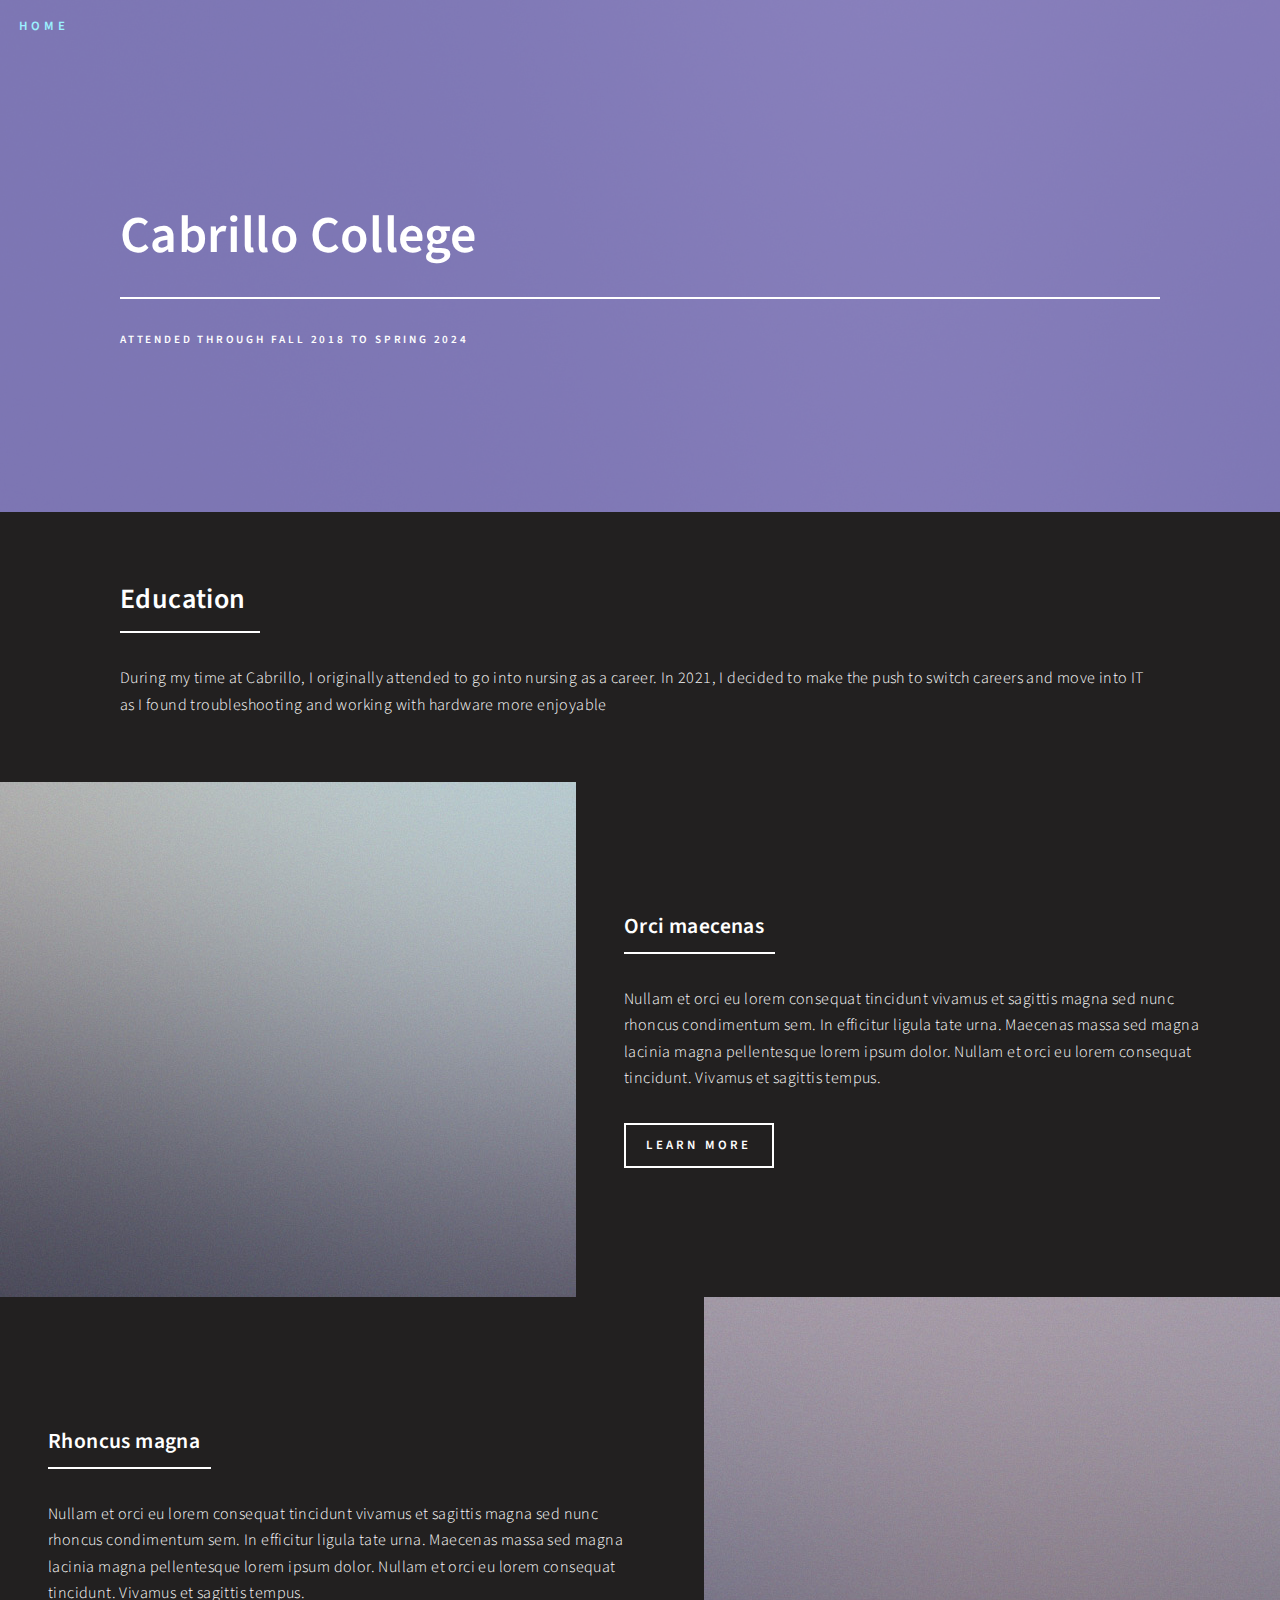
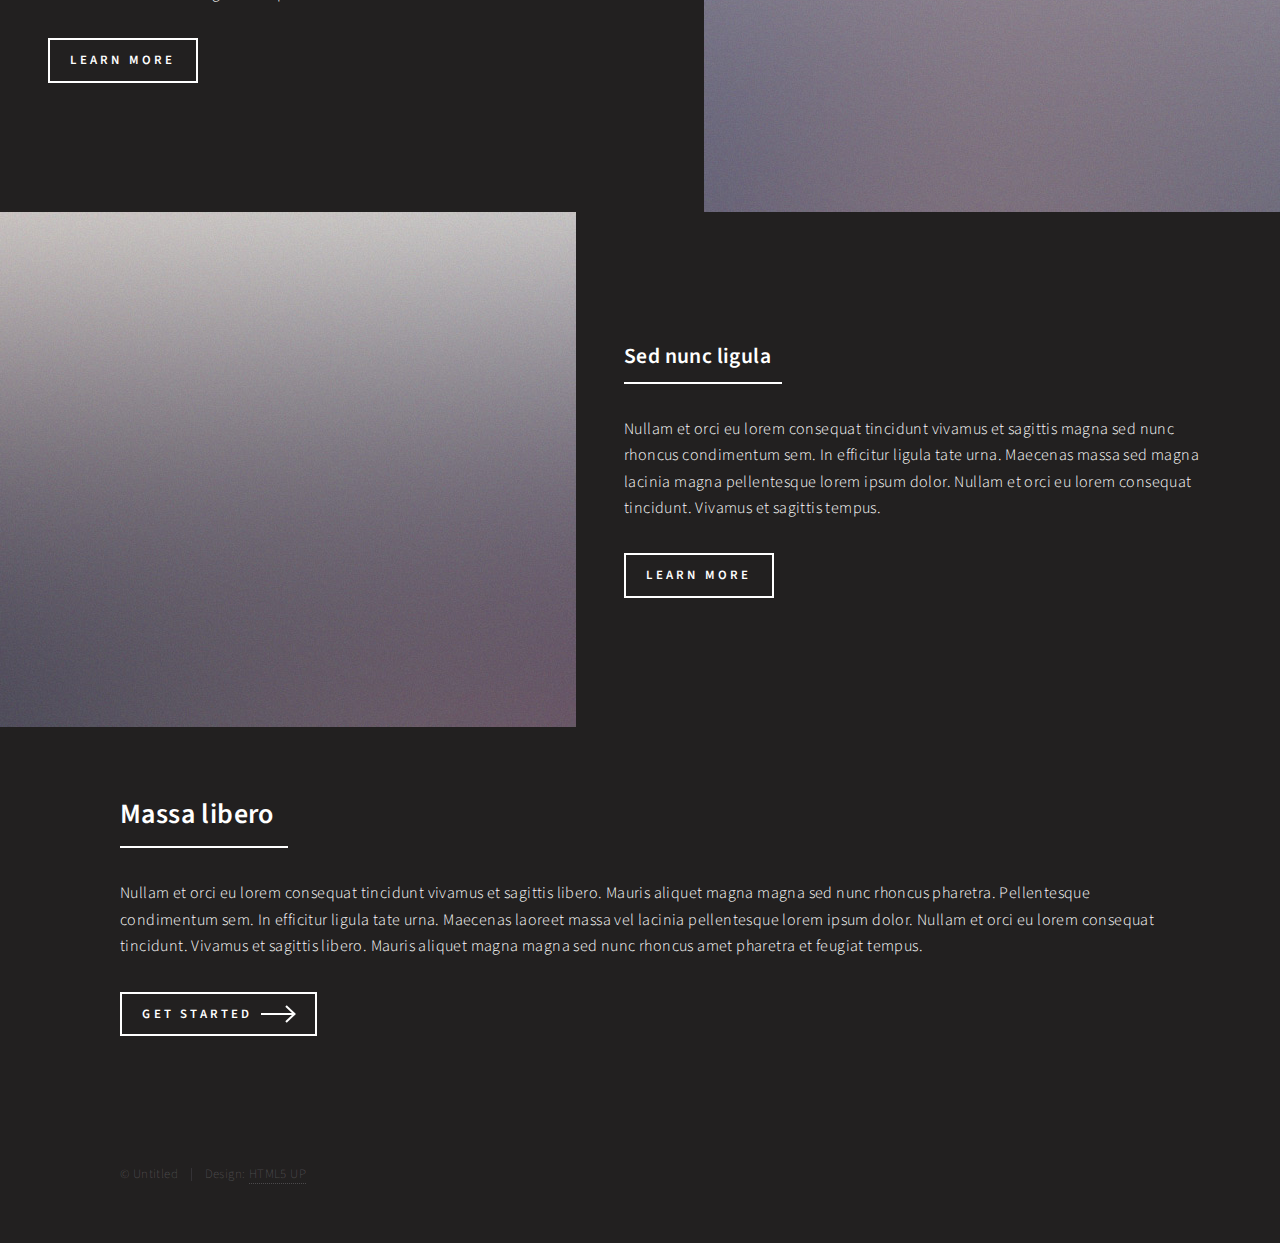
==== cabrillo.html @ 55b1f5fe "Add files via upload" ====
<!DOCTYPE HTML>
<!--
	Forty by HTML5 UP
	html5up.net | @ajlkn
	Free for personal and commercial use under the CCA 3.0 license (html5up.net/license)
-->
<html>
	<head>
		<title>Landing</title>
		<meta charset="utf-8" />
		<meta name="viewport" content="width=device-width, initial-scale=1, user-scalable=no" />
		<link rel="stylesheet" href="assets/css/main.css" />
		<noscript><link rel="stylesheet" href="assets/css/noscript.css" /></noscript>
	</head>
	<body class="is-preload">

		<!-- Wrapper -->
			<div id="wrapper">

				<!-- Header -->
				<!-- Note: The "styleN" class below should match that of the banner element. -->
					<header id="header" class="alt style2">
						<a href="index.html" class="logo"> <span>Home</span></a>
					</header>

				<!-- Banner -->
				<!-- Note: The "styleN" class below should match that of the header element. -->
					<section id="banner" class="style2">
						<div class="inner">
							<span class="image">
								<img src="images/pic07.jpg" alt="" />
							</span>
							<header class="major">
								<h1>Cabrillo College</h1>
							</header>
							<div class="content">
								<p>Attended Through Fall 2018 to Spring 2024</p>
							</div>
						</div>
					</section>

				<!-- Main -->
					<div id="main">

						<!-- One -->
							<section id="one">
								<div class="inner">
									<header class="major">
										<h2>Education</h2>
									</header>
									<p>During my time at Cabrillo, I originally attended to go into nursing as a career. In 2021, I decided to make the push to switch careers and move into IT as I found troubleshooting and working with hardware more enjoyable</p>
								</div>
							</section>

						<!-- Two -->
							<section id="two" class="spotlights">
								<section>
									<a href="generic.html" class="image">
										<img src="images/pic08.jpg" alt="" data-position="center center" />
									</a>
									<div class="content">
										<div class="inner">
											<header class="major">
												<h3>Orci maecenas</h3>
											</header>
											<p>Nullam et orci eu lorem consequat tincidunt vivamus et sagittis magna sed nunc rhoncus condimentum sem. In efficitur ligula tate urna. Maecenas massa sed magna lacinia magna pellentesque lorem ipsum dolor. Nullam et orci eu lorem consequat tincidunt. Vivamus et sagittis tempus.</p>
											<ul class="actions">
												<li><a href="generic.html" class="button">Learn more</a></li>
											</ul>
										</div>
									</div>
								</section>
								<section>
									<a href="generic.html" class="image">
										<img src="images/pic09.jpg" alt="" data-position="top center" />
									</a>
									<div class="content">
										<div class="inner">
											<header class="major">
												<h3>Rhoncus magna</h3>
											</header>
											<p>Nullam et orci eu lorem consequat tincidunt vivamus et sagittis magna sed nunc rhoncus condimentum sem. In efficitur ligula tate urna. Maecenas massa sed magna lacinia magna pellentesque lorem ipsum dolor. Nullam et orci eu lorem consequat tincidunt. Vivamus et sagittis tempus.</p>
											<ul class="actions">
												<li><a href="generic.html" class="button">Learn more</a></li>
											</ul>
										</div>
									</div>
								</section>
								<section>
									<a href="generic.html" class="image">
										<img src="images/pic10.jpg" alt="" data-position="25% 25%" />
									</a>
									<div class="content">
										<div class="inner">
											<header class="major">
												<h3>Sed nunc ligula</h3>
											</header>
											<p>Nullam et orci eu lorem consequat tincidunt vivamus et sagittis magna sed nunc rhoncus condimentum sem. In efficitur ligula tate urna. Maecenas massa sed magna lacinia magna pellentesque lorem ipsum dolor. Nullam et orci eu lorem consequat tincidunt. Vivamus et sagittis tempus.</p>
											<ul class="actions">
												<li><a href="generic.html" class="button">Learn more</a></li>
											</ul>
										</div>
									</div>
								</section>
							</section>

						<!-- Three -->
							<section id="three">
								<div class="inner">
									<header class="major">
										<h2>Massa libero</h2>
									</header>
									<p>Nullam et orci eu lorem consequat tincidunt vivamus et sagittis libero. Mauris aliquet magna magna sed nunc rhoncus pharetra. Pellentesque condimentum sem. In efficitur ligula tate urna. Maecenas laoreet massa vel lacinia pellentesque lorem ipsum dolor. Nullam et orci eu lorem consequat tincidunt. Vivamus et sagittis libero. Mauris aliquet magna magna sed nunc rhoncus amet pharetra et feugiat tempus.</p>
									<ul class="actions">
										<li><a href="generic.html" class="button next">Get Started</a></li>
									</ul>
								</div>
							</section>

					</div>



				<!-- Footer -->
					<footer id="footer">
						<div class="inner">
							<ul class="copyright">
								<li>&copy; Untitled</li><li>Design: <a href="https://html5up.net">HTML5 UP</a></li>
							</ul>
						</div>
					</footer>

			</div>

		<!-- Scripts -->
			<script src="assets/js/jquery.min.js"></script>
			<script src="assets/js/jquery.scrolly.min.js"></script>
			<script src="assets/js/jquery.scrollex.min.js"></script>
			<script src="assets/js/browser.min.js"></script>
			<script src="assets/js/breakpoints.min.js"></script>
			<script src="assets/js/util.js"></script>
			<script src="assets/js/main.js"></script>

	</body>
</html>
---- assets/css/main.css ----
@import url(fontawesome-all.min.css);
@import url("https://fonts.googleapis.com/css?family=Source+Sans+Pro:300,300italic,600,600italic");

/*
	Forty by HTML5 UP
	html5up.net | @ajlkn
	Free for personal and commercial use under the CCA 3.0 license (html5up.net/license)
*/

html, body, div, span, applet, object,
iframe, h1, h2, h3, h4, h5, h6, p, blockquote,
pre, a, abbr, acronym, address, big, cite,
code, del, dfn, em, img, ins, kbd, q, s, samp,
small, strike, strong, sub, sup, tt, var, b,
u, i, center, dl, dt, dd, ol, ul, li, fieldset,
form, label, legend, table, caption, tbody,
tfoot, thead, tr, th, td, article, aside,
canvas, details, embed, figure, figcaption,
footer, header, hgroup, menu, nav, output, ruby,
section, summary, time, mark, audio, video {
	margin: 0;
	padding: 0;
	border: 0;
	font-size: 100%;
	font: inherit;
	vertical-align: baseline;}

article, aside, details, figcaption, figure,
footer, header, hgroup, menu, nav, section {
	display: block;}

body {
	line-height: 1;
}

ol, ul {
	list-style: none;
}

blockquote, q {
	quotes: none;
}

	blockquote:before, blockquote:after, q:before, q:after {
		content: '';
		content: none;
	}

table {
	border-collapse: collapse;
	border-spacing: 0;
}

body {
	-webkit-text-size-adjust: none;
}

mark {
	background-color: transparent;
	color: inherit;
}

input::-moz-focus-inner {
	border: 0;
	padding: 0;
}

input, select, textarea {
	-moz-appearance: none;
	-webkit-appearance: none;
	-ms-appearance: none;
	appearance: none;
}

/* Basic */

	@-ms-viewport {
		width: device-width;
	}

	body {
		-ms-overflow-style: scrollbar;
	}

	@media screen and (max-width: 480px) {

		html, body {
			min-width: 320px;
		}

	}

	html {
		box-sizing: border-box;
	}

	*, *:before, *:after {
		box-sizing: inherit;
	}

	body {
		background: #222020;
	}

		body.is-preload *, body.is-preload *:before, body.is-preload *:after {
			-moz-animation: none !important;
			-webkit-animation: none !important;
			-ms-animation: none !important;
			animation: none !important;
			-moz-transition: none !important;
			-webkit-transition: none !important;
			-ms-transition: none !important;
			transition: none !important;
		}

/* Type */

	body, input, select, textarea {
		color: #ffffff;
		font-family: "Source Sans Pro", Helvetica, sans-serif;
		font-size: 17pt;
		font-weight: 300;
		letter-spacing: 0.025em;
		line-height: 1.65;
	}

		@media screen and (max-width: 1680px) {

			body, input, select, textarea {
				font-size: 14pt;
			}

		}

		@media screen and (max-width: 1280px) {

			body, input, select, textarea {
				font-size: 12pt;
			}

		}

		@media screen and (max-width: 360px) {

			body, input, select, textarea {
				font-size: 11pt;
			}

		}

	a {
		-moz-transition: color 0.2s ease-in-out, border-bottom-color 0.2s ease-in-out;
		-webkit-transition: color 0.2s ease-in-out, border-bottom-color 0.2s ease-in-out;
		-ms-transition: color 0.2s ease-in-out, border-bottom-color 0.2s ease-in-out;
		transition: color 0.2s ease-in-out, border-bottom-color 0.2s ease-in-out;
		border-bottom: dotted 1px;
		color: inherit;
		text-decoration: none;
	}

		a:hover {
			border-bottom-color: transparent;
			color: #9bf1ff !important;
		}

		a:active {
			color: #53e3fb !important;
		}

	strong, b {
		color: #ffffff;
		font-weight: 600;
	}

	em, i {
		font-style: italic;
	}

	p {
		margin: 0 0 2em 0;
	}

	h1, h2, h3, h4, h5, h6 {
		color: #ffffff;
		font-weight: 600;
		line-height: 1.65;
		margin: 0 0 1em 0;
	}

		h1 a, h2 a, h3 a, h4 a, h5 a, h6 a {
			color: inherit;
			border-bottom: 0;
		}

	h1 {
		font-size: 2.5em;
	}

	h2 {
		font-size: 1.75em;
	}

	h3 {
		font-size: 1.35em;
	}

	h4 {
		font-size: 1.1em;
	}

	h5 {
		font-size: 0.9em;
	}

	h6 {
		font-size: 0.7em;
	}

	@media screen and (max-width: 736px) {

		h1 {
			font-size: 2em;
		}

		h2 {
			font-size: 1.5em;
		}

		h3 {
			font-size: 1.25em;
		}

	}

	sub {
		font-size: 0.8em;
		position: relative;
		top: 0.5em;
	}

	sup {
		font-size: 0.8em;
		position: relative;
		top: -0.5em;
	}

	blockquote {
		border-left: solid 4px rgba(212, 212, 255, 0.1);
		font-style: italic;
		margin: 0 0 2em 0;
		padding: 0.5em 0 0.5em 2em;
	}

	code {
		background: rgba(212, 212, 255, 0.035);
		font-family: "Courier New", monospace;
		font-size: 0.9em;
		margin: 0 0.25em;
		padding: 0.25em 0.65em;
	}

	pre {
		-webkit-overflow-scrolling: touch;
		font-family: "Courier New", monospace;
		font-size: 0.9em;
		margin: 0 0 2em 0;
	}

		pre code {
			display: block;
			line-height: 1.75;
			padding: 1em 1.5em;
			overflow-x: auto;
		}

	hr {
		border: 0;
		border-bottom: solid 1px rgba(212, 212, 255, 0.1);
		margin: 2em 0;
	}

		hr.major {
			margin: 3em 0;
		}

	.align-left {
		text-align: left;
	}

	.align-center {
		text-align: center;
	}

	.align-right {
		text-align: right;
	}

/* Row */

	.row {
		display: flex;
		flex-wrap: wrap;
		box-sizing: border-box;
		align-items: stretch;
	}

		.row > * {
			box-sizing: border-box;
		}

		.row.gtr-uniform > * > :last-child {
			margin-bottom: 0;
		}

		.row.aln-left {
			justify-content: flex-start;
		}

		.row.aln-center {
			justify-content: center;
		}

		.row.aln-right {
			justify-content: flex-end;
		}

		.row.aln-top {
			align-items: flex-start;
		}

		.row.aln-middle {
			align-items: center;
		}

		.row.aln-bottom {
			align-items: flex-end;
		}

		.row > .imp {
			order: -1;
		}

		.row > .col-1 {
			width: 8.33333%;
		}

		.row > .off-1 {
			margin-left: 8.33333%;
		}

		.row > .col-2 {
			width: 16.66667%;
		}

		.row > .off-2 {
			margin-left: 16.66667%;
		}

		.row > .col-3 {
			width: 25%;
		}

		.row > .off-3 {
			margin-left: 25%;
		}

		.row > .col-4 {
			width: 33.33333%;
		}

		.row > .off-4 {
			margin-left: 33.33333%;
		}

		.row > .col-5 {
			width: 41.66667%;
		}

		.row > .off-5 {
			margin-left: 41.66667%;
		}

		.row > .col-6 {
			width: 50%;
		}

		.row > .off-6 {
			margin-left: 50%;
		}

		.row > .col-7 {
			width: 58.33333%;
		}

		.row > .off-7 {
			margin-left: 58.33333%;
		}

		.row > .col-8 {
			width: 66.66667%;
		}

		.row > .off-8 {
			margin-left: 66.66667%;
		}

		.row > .col-9 {
			width: 75%;
		}

		.row > .off-9 {
			margin-left: 75%;
		}

		.row > .col-10 {
			width: 83.33333%;
		}

		.row > .off-10 {
			margin-left: 83.33333%;
		}

		.row > .col-11 {
			width: 91.66667%;
		}

		.row > .off-11 {
			margin-left: 91.66667%;
		}

		.row > .col-12 {
			width: 100%;
		}

		.row > .off-12 {
			margin-left: 100%;
		}

		.row.gtr-0 {
			margin-top: 0;
			margin-left: 0em;
		}

			.row.gtr-0 > * {
				padding: 0 0 0 0em;
			}

			.row.gtr-0.gtr-uniform {
				margin-top: 0em;
			}

				.row.gtr-0.gtr-uniform > * {
					padding-top: 0em;
				}

		.row.gtr-25 {
			margin-top: 0;
			margin-left: -0.5em;
		}

			.row.gtr-25 > * {
				padding: 0 0 0 0.5em;
			}

			.row.gtr-25.gtr-uniform {
				margin-top: -0.5em;
			}

				.row.gtr-25.gtr-uniform > * {
					padding-top: 0.5em;
				}

		.row.gtr-50 {
			margin-top: 0;
			margin-left: -1em;
		}

			.row.gtr-50 > * {
				padding: 0 0 0 1em;
			}

			.row.gtr-50.gtr-uniform {
				margin-top: -1em;
			}

				.row.gtr-50.gtr-uniform > * {
					padding-top: 1em;
				}

		.row {
			margin-top: 0;
			margin-left: -2em;
		}

			.row > * {
				padding: 0 0 0 2em;
			}

			.row.gtr-uniform {
				margin-top: -2em;
			}

				.row.gtr-uniform > * {
					padding-top: 2em;
				}

		.row.gtr-150 {
			margin-top: 0;
			margin-left: -3em;
		}

			.row.gtr-150 > * {
				padding: 0 0 0 3em;
			}

			.row.gtr-150.gtr-uniform {
				margin-top: -3em;
			}

				.row.gtr-150.gtr-uniform > * {
					padding-top: 3em;
				}

		.row.gtr-200 {
			margin-top: 0;
			margin-left: -4em;
		}

			.row.gtr-200 > * {
				padding: 0 0 0 4em;
			}

			.row.gtr-200.gtr-uniform {
				margin-top: -4em;
			}

				.row.gtr-200.gtr-uniform > * {
					padding-top: 4em;
				}

		@media screen and (max-width: 1680px) {

			.row {
				display: flex;
				flex-wrap: wrap;
				box-sizing: border-box;
				align-items: stretch;
			}

				.row > * {
					box-sizing: border-box;
				}

				.row.gtr-uniform > * > :last-child {
					margin-bottom: 0;
				}

				.row.aln-left {
					justify-content: flex-start;
				}

				.row.aln-center {
					justify-content: center;
				}

				.row.aln-right {
					justify-content: flex-end;
				}

				.row.aln-top {
					align-items: flex-start;
				}

				.row.aln-middle {
					align-items: center;
				}

				.row.aln-bottom {
					align-items: flex-end;
				}

				.row > .imp-xlarge {
					order: -1;
				}

				.row > .col-1-xlarge {
					width: 8.33333%;
				}

				.row > .off-1-xlarge {
					margin-left: 8.33333%;
				}

				.row > .col-2-xlarge {
					width: 16.66667%;
				}

				.row > .off-2-xlarge {
					margin-left: 16.66667%;
				}

				.row > .col-3-xlarge {
					width: 25%;
				}

				.row > .off-3-xlarge {
					margin-left: 25%;
				}

				.row > .col-4-xlarge {
					width: 33.33333%;
				}

				.row > .off-4-xlarge {
					margin-left: 33.33333%;
				}

				.row > .col-5-xlarge {
					width: 41.66667%;
				}

				.row > .off-5-xlarge {
					margin-left: 41.66667%;
				}

				.row > .col-6-xlarge {
					width: 50%;
				}

				.row > .off-6-xlarge {
					margin-left: 50%;
				}

				.row > .col-7-xlarge {
					width: 58.33333%;
				}

				.row > .off-7-xlarge {
					margin-left: 58.33333%;
				}

				.row > .col-8-xlarge {
					width: 66.66667%;
				}

				.row > .off-8-xlarge {
					margin-left: 66.66667%;
				}

				.row > .col-9-xlarge {
					width: 75%;
				}

				.row > .off-9-xlarge {
					margin-left: 75%;
				}

				.row > .col-10-xlarge {
					width: 83.33333%;
				}

				.row > .off-10-xlarge {
					margin-left: 83.33333%;
				}

				.row > .col-11-xlarge {
					width: 91.66667%;
				}

				.row > .off-11-xlarge {
					margin-left: 91.66667%;
				}

				.row > .col-12-xlarge {
					width: 100%;
				}

				.row > .off-12-xlarge {
					margin-left: 100%;
				}

				.row.gtr-0 {
					margin-top: 0;
					margin-left: 0em;
				}

					.row.gtr-0 > * {
						padding: 0 0 0 0em;
					}

					.row.gtr-0.gtr-uniform {
						margin-top: 0em;
					}

						.row.gtr-0.gtr-uniform > * {
							padding-top: 0em;
						}

				.row.gtr-25 {
					margin-top: 0;
					margin-left: -0.5em;
				}

					.row.gtr-25 > * {
						padding: 0 0 0 0.5em;
					}

					.row.gtr-25.gtr-uniform {
						margin-top: -0.5em;
					}

						.row.gtr-25.gtr-uniform > * {
							padding-top: 0.5em;
						}

				.row.gtr-50 {
					margin-top: 0;
					margin-left: -1em;
				}

					.row.gtr-50 > * {
						padding: 0 0 0 1em;
					}

					.row.gtr-50.gtr-uniform {
						margin-top: -1em;
					}

						.row.gtr-50.gtr-uniform > * {
							padding-top: 1em;
						}

				.row {
					margin-top: 0;
					margin-left: -2em;
				}

					.row > * {
						padding: 0 0 0 2em;
					}

					.row.gtr-uniform {
						margin-top: -2em;
					}

						.row.gtr-uniform > * {
							padding-top: 2em;
						}

				.row.gtr-150 {
					margin-top: 0;
					margin-left: -3em;
				}

					.row.gtr-150 > * {
						padding: 0 0 0 3em;
					}

					.row.gtr-150.gtr-uniform {
						margin-top: -3em;
					}

						.row.gtr-150.gtr-uniform > * {
							padding-top: 3em;
						}

				.row.gtr-200 {
					margin-top: 0;
					margin-left: -4em;
				}

					.row.gtr-200 > * {
						padding: 0 0 0 4em;
					}

					.row.gtr-200.gtr-uniform {
						margin-top: -4em;
					}

						.row.gtr-200.gtr-uniform > * {
							padding-top: 4em;
						}

		}

		@media screen and (max-width: 1280px) {

			.row {
				display: flex;
				flex-wrap: wrap;
				box-sizing: border-box;
				align-items: stretch;
			}

				.row > * {
					box-sizing: border-box;
				}

				.row.gtr-uniform > * > :last-child {
					margin-bottom: 0;
				}

				.row.aln-left {
					justify-content: flex-start;
				}

				.row.aln-center {
					justify-content: center;
				}

				.row.aln-right {
					justify-content: flex-end;
				}

				.row.aln-top {
					align-items: flex-start;
				}

				.row.aln-middle {
					align-items: center;
				}

				.row.aln-bottom {
					align-items: flex-end;
				}

				.row > .imp-large {
					order: -1;
				}

				.row > .col-1-large {
					width: 8.33333%;
				}

				.row > .off-1-large {
					margin-left: 8.33333%;
				}

				.row > .col-2-large {
					width: 16.66667%;
				}

				.row > .off-2-large {
					margin-left: 16.66667%;
				}

				.row > .col-3-large {
					width: 25%;
				}

				.row > .off-3-large {
					margin-left: 25%;
				}

				.row > .col-4-large {
					width: 33.33333%;
				}

				.row > .off-4-large {
					margin-left: 33.33333%;
				}

				.row > .col-5-large {
					width: 41.66667%;
				}

				.row > .off-5-large {
					margin-left: 41.66667%;
				}

				.row > .col-6-large {
					width: 50%;
				}

				.row > .off-6-large {
					margin-left: 50%;
				}

				.row > .col-7-large {
					width: 58.33333%;
				}

				.row > .off-7-large {
					margin-left: 58.33333%;
				}

				.row > .col-8-large {
					width: 66.66667%;
				}

				.row > .off-8-large {
					margin-left: 66.66667%;
				}

				.row > .col-9-large {
					width: 75%;
				}

				.row > .off-9-large {
					margin-left: 75%;
				}

				.row > .col-10-large {
					width: 83.33333%;
				}

				.row > .off-10-large {
					margin-left: 83.33333%;
				}

				.row > .col-11-large {
					width: 91.66667%;
				}

				.row > .off-11-large {
					margin-left: 91.66667%;
				}

				.row > .col-12-large {
					width: 100%;
				}

				.row > .off-12-large {
					margin-left: 100%;
				}

				.row.gtr-0 {
					margin-top: 0;
					margin-left: 0em;
				}

					.row.gtr-0 > * {
						padding: 0 0 0 0em;
					}

					.row.gtr-0.gtr-uniform {
						margin-top: 0em;
					}

						.row.gtr-0.gtr-uniform > * {
							padding-top: 0em;
						}

				.row.gtr-25 {
					margin-top: 0;
					margin-left: -0.375em;
				}

					.row.gtr-25 > * {
						padding: 0 0 0 0.375em;
					}

					.row.gtr-25.gtr-uniform {
						margin-top: -0.375em;
					}

						.row.gtr-25.gtr-uniform > * {
							padding-top: 0.375em;
						}

				.row.gtr-50 {
					margin-top: 0;
					margin-left: -0.75em;
				}

					.row.gtr-50 > * {
						padding: 0 0 0 0.75em;
					}

					.row.gtr-50.gtr-uniform {
						margin-top: -0.75em;
					}

						.row.gtr-50.gtr-uniform > * {
							padding-top: 0.75em;
						}

				.row {
					margin-top: 0;
					margin-left: -1.5em;
				}

					.row > * {
						padding: 0 0 0 1.5em;
					}

					.row.gtr-uniform {
						margin-top: -1.5em;
					}

						.row.gtr-uniform > * {
							padding-top: 1.5em;
						}

				.row.gtr-150 {
					margin-top: 0;
					margin-left: -2.25em;
				}

					.row.gtr-150 > * {
						padding: 0 0 0 2.25em;
					}

					.row.gtr-150.gtr-uniform {
						margin-top: -2.25em;
					}

						.row.gtr-150.gtr-uniform > * {
							padding-top: 2.25em;
						}

				.row.gtr-200 {
					margin-top: 0;
					margin-left: -3em;
				}

					.row.gtr-200 > * {
						padding: 0 0 0 3em;
					}

					.row.gtr-200.gtr-uniform {
						margin-top: -3em;
					}

						.row.gtr-200.gtr-uniform > * {
							padding-top: 3em;
						}

		}

		@media screen and (max-width: 980px) {

			.row {
				display: flex;
				flex-wrap: wrap;
				box-sizing: border-box;
				align-items: stretch;
			}

				.row > * {
					box-sizing: border-box;
				}

				.row.gtr-uniform > * > :last-child {
					margin-bottom: 0;
				}

				.row.aln-left {
					justify-content: flex-start;
				}

				.row.aln-center {
					justify-content: center;
				}

				.row.aln-right {
					justify-content: flex-end;
				}

				.row.aln-top {
					align-items: flex-start;
				}

				.row.aln-middle {
					align-items: center;
				}

				.row.aln-bottom {
					align-items: flex-end;
				}

				.row > .imp-medium {
					order: -1;
				}

				.row > .col-1-medium {
					width: 8.33333%;
				}

				.row > .off-1-medium {
					margin-left: 8.33333%;
				}

				.row > .col-2-medium {
					width: 16.66667%;
				}

				.row > .off-2-medium {
					margin-left: 16.66667%;
				}

				.row > .col-3-medium {
					width: 25%;
				}

				.row > .off-3-medium {
					margin-left: 25%;
				}

				.row > .col-4-medium {
					width: 33.33333%;
				}

				.row > .off-4-medium {
					margin-left: 33.33333%;
				}

				.row > .col-5-medium {
					width: 41.66667%;
				}

				.row > .off-5-medium {
					margin-left: 41.66667%;
				}

				.row > .col-6-medium {
					width: 50%;
				}

				.row > .off-6-medium {
					margin-left: 50%;
				}

				.row > .col-7-medium {
					width: 58.33333%;
				}

				.row > .off-7-medium {
					margin-left: 58.33333%;
				}

				.row > .col-8-medium {
					width: 66.66667%;
				}

				.row > .off-8-medium {
					margin-left: 66.66667%;
				}

				.row > .col-9-medium {
					width: 75%;
				}

				.row > .off-9-medium {
					margin-left: 75%;
				}

				.row > .col-10-medium {
					width: 83.33333%;
				}

				.row > .off-10-medium {
					margin-left: 83.33333%;
				}

				.row > .col-11-medium {
					width: 91.66667%;
				}

				.row > .off-11-medium {
					margin-left: 91.66667%;
				}

				.row > .col-12-medium {
					width: 100%;
				}

				.row > .off-12-medium {
					margin-left: 100%;
				}

				.row.gtr-0 {
					margin-top: 0;
					margin-left: 0em;
				}

					.row.gtr-0 > * {
						padding: 0 0 0 0em;
					}

					.row.gtr-0.gtr-uniform {
						margin-top: 0em;
					}

						.row.gtr-0.gtr-uniform > * {
							padding-top: 0em;
						}

				.row.gtr-25 {
					margin-top: 0;
					margin-left: -0.375em;
				}

					.row.gtr-25 > * {
						padding: 0 0 0 0.375em;
					}

					.row.gtr-25.gtr-uniform {
						margin-top: -0.375em;
					}

						.row.gtr-25.gtr-uniform > * {
							padding-top: 0.375em;
						}

				.row.gtr-50 {
					margin-top: 0;
					margin-left: -0.75em;
				}

					.row.gtr-50 > * {
						padding: 0 0 0 0.75em;
					}

					.row.gtr-50.gtr-uniform {
						margin-top: -0.75em;
					}

						.row.gtr-50.gtr-uniform > * {
							padding-top: 0.75em;
						}

				.row {
					margin-top: 0;
					margin-left: -1.5em;
				}

					.row > * {
						padding: 0 0 0 1.5em;
					}

					.row.gtr-uniform {
						margin-top: -1.5em;
					}

						.row.gtr-uniform > * {
							padding-top: 1.5em;
						}

				.row.gtr-150 {
					margin-top: 0;
					margin-left: -2.25em;
				}

					.row.gtr-150 > * {
						padding: 0 0 0 2.25em;
					}

					.row.gtr-150.gtr-uniform {
						margin-top: -2.25em;
					}

						.row.gtr-150.gtr-uniform > * {
							padding-top: 2.25em;
						}

				.row.gtr-200 {
					margin-top: 0;
					margin-left: -3em;
				}

					.row.gtr-200 > * {
						padding: 0 0 0 3em;
					}

					.row.gtr-200.gtr-uniform {
						margin-top: -3em;
					}

						.row.gtr-200.gtr-uniform > * {
							padding-top: 3em;
						}

		}

		@media screen and (max-width: 736px) {

			.row {
				display: flex;
				flex-wrap: wrap;
				box-sizing: border-box;
				align-items: stretch;
			}

				.row > * {
					box-sizing: border-box;
				}

				.row.gtr-uniform > * > :last-child {
					margin-bottom: 0;
				}

				.row.aln-left {
					justify-content: flex-start;
				}

				.row.aln-center {
					justify-content: center;
				}

				.row.aln-right {
					justify-content: flex-end;
				}

				.row.aln-top {
					align-items: flex-start;
				}

				.row.aln-middle {
					align-items: center;
				}

				.row.aln-bottom {
					align-items: flex-end;
				}

				.row > .imp-small {
					order: -1;
				}

				.row > .col-1-small {
					width: 8.33333%;
				}

				.row > .off-1-small {
					margin-left: 8.33333%;
				}

				.row > .col-2-small {
					width: 16.66667%;
				}

				.row > .off-2-small {
					margin-left: 16.66667%;
				}

				.row > .col-3-small {
					width: 25%;
				}

				.row > .off-3-small {
					margin-left: 25%;
				}

				.row > .col-4-small {
					width: 33.33333%;
				}

				.row > .off-4-small {
					margin-left: 33.33333%;
				}

				.row > .col-5-small {
					width: 41.66667%;
				}

				.row > .off-5-small {
					margin-left: 41.66667%;
				}

				.row > .col-6-small {
					width: 50%;
				}

				.row > .off-6-small {
					margin-left: 50%;
				}

				.row > .col-7-small {
					width: 58.33333%;
				}

				.row > .off-7-small {
					margin-left: 58.33333%;
				}

				.row > .col-8-small {
					width: 66.66667%;
				}

				.row > .off-8-small {
					margin-left: 66.66667%;
				}

				.row > .col-9-small {
					width: 75%;
				}

				.row > .off-9-small {
					margin-left: 75%;
				}

				.row > .col-10-small {
					width: 83.33333%;
				}

				.row > .off-10-small {
					margin-left: 83.33333%;
				}

				.row > .col-11-small {
					width: 91.66667%;
				}

				.row > .off-11-small {
					margin-left: 91.66667%;
				}

				.row > .col-12-small {
					width: 100%;
				}

				.row > .off-12-small {
					margin-left: 100%;
				}

				.row.gtr-0 {
					margin-top: 0;
					margin-left: 0em;
				}

					.row.gtr-0 > * {
						padding: 0 0 0 0em;
					}

					.row.gtr-0.gtr-uniform {
						margin-top: 0em;
					}

						.row.gtr-0.gtr-uniform > * {
							padding-top: 0em;
						}

				.row.gtr-25 {
					margin-top: 0;
					margin-left: -0.3125em;
				}

					.row.gtr-25 > * {
						padding: 0 0 0 0.3125em;
					}

					.row.gtr-25.gtr-uniform {
						margin-top: -0.3125em;
					}

						.row.gtr-25.gtr-uniform > * {
							padding-top: 0.3125em;
						}

				.row.gtr-50 {
					margin-top: 0;
					margin-left: -0.625em;
				}

					.row.gtr-50 > * {
						padding: 0 0 0 0.625em;
					}

					.row.gtr-50.gtr-uniform {
						margin-top: -0.625em;
					}

						.row.gtr-50.gtr-uniform > * {
							padding-top: 0.625em;
						}

				.row {
					margin-top: 0;
					margin-left: -1.25em;
				}

					.row > * {
						padding: 0 0 0 1.25em;
					}

					.row.gtr-uniform {
						margin-top: -1.25em;
					}

						.row.gtr-uniform > * {
							padding-top: 1.25em;
						}

				.row.gtr-150 {
					margin-top: 0;
					margin-left: -1.875em;
				}

					.row.gtr-150 > * {
						padding: 0 0 0 1.875em;
					}

					.row.gtr-150.gtr-uniform {
						margin-top: -1.875em;
					}

						.row.gtr-150.gtr-uniform > * {
							padding-top: 1.875em;
						}

				.row.gtr-200 {
					margin-top: 0;
					margin-left: -2.5em;
				}

					.row.gtr-200 > * {
						padding: 0 0 0 2.5em;
					}

					.row.gtr-200.gtr-uniform {
						margin-top: -2.5em;
					}

						.row.gtr-200.gtr-uniform > * {
							padding-top: 2.5em;
						}

		}

		@media screen and (max-width: 480px) {

			.row {
				display: flex;
				flex-wrap: wrap;
				box-sizing: border-box;
				align-items: stretch;
			}

				.row > * {
					box-sizing: border-box;
				}

				.row.gtr-uniform > * > :last-child {
					margin-bottom: 0;
				}

				.row.aln-left {
					justify-content: flex-start;
				}

				.row.aln-center {
					justify-content: center;
				}

				.row.aln-right {
					justify-content: flex-end;
				}

				.row.aln-top {
					align-items: flex-start;
				}

				.row.aln-middle {
					align-items: center;
				}

				.row.aln-bottom {
					align-items: flex-end;
				}

				.row > .imp-xsmall {
					order: -1;
				}

				.row > .col-1-xsmall {
					width: 8.33333%;
				}

				.row > .off-1-xsmall {
					margin-left: 8.33333%;
				}

				.row > .col-2-xsmall {
					width: 16.66667%;
				}

				.row > .off-2-xsmall {
					margin-left: 16.66667%;
				}

				.row > .col-3-xsmall {
					width: 25%;
				}

				.row > .off-3-xsmall {
					margin-left: 25%;
				}

				.row > .col-4-xsmall {
					width: 33.33333%;
				}

				.row > .off-4-xsmall {
					margin-left: 33.33333%;
				}

				.row > .col-5-xsmall {
					width: 41.66667%;
				}

				.row > .off-5-xsmall {
					margin-left: 41.66667%;
				}

				.row > .col-6-xsmall {
					width: 50%;
				}

				.row > .off-6-xsmall {
					margin-left: 50%;
				}

				.row > .col-7-xsmall {
					width: 58.33333%;
				}

				.row > .off-7-xsmall {
					margin-left: 58.33333%;
				}

				.row > .col-8-xsmall {
					width: 66.66667%;
				}

				.row > .off-8-xsmall {
					margin-left: 66.66667%;
				}

				.row > .col-9-xsmall {
					width: 75%;
				}

				.row > .off-9-xsmall {
					margin-left: 75%;
				}

				.row > .col-10-xsmall {
					width: 83.33333%;
				}

				.row > .off-10-xsmall {
					margin-left: 83.33333%;
				}

				.row > .col-11-xsmall {
					width: 91.66667%;
				}

				.row > .off-11-xsmall {
					margin-left: 91.66667%;
				}

				.row > .col-12-xsmall {
					width: 100%;
				}

				.row > .off-12-xsmall {
					margin-left: 100%;
				}

				.row.gtr-0 {
					margin-top: 0;
					margin-left: 0em;
				}

					.row.gtr-0 > * {
						padding: 0 0 0 0em;
					}

					.row.gtr-0.gtr-uniform {
						margin-top: 0em;
					}

						.row.gtr-0.gtr-uniform > * {
							padding-top: 0em;
						}

				.row.gtr-25 {
					margin-top: 0;
					margin-left: -0.3125em;
				}

					.row.gtr-25 > * {
						padding: 0 0 0 0.3125em;
					}

					.row.gtr-25.gtr-uniform {
						margin-top: -0.3125em;
					}

						.row.gtr-25.gtr-uniform > * {
							padding-top: 0.3125em;
						}

				.row.gtr-50 {
					margin-top: 0;
					margin-left: -0.625em;
				}

					.row.gtr-50 > * {
						padding: 0 0 0 0.625em;
					}

					.row.gtr-50.gtr-uniform {
						margin-top: -0.625em;
					}

						.row.gtr-50.gtr-uniform > * {
							padding-top: 0.625em;
						}

				.row {
					margin-top: 0;
					margin-left: -1.25em;
				}

					.row > * {
						padding: 0 0 0 1.25em;
					}

					.row.gtr-uniform {
						margin-top: -1.25em;
					}

						.row.gtr-uniform > * {
							padding-top: 1.25em;
						}

				.row.gtr-150 {
					margin-top: 0;
					margin-left: -1.875em;
				}

					.row.gtr-150 > * {
						padding: 0 0 0 1.875em;
					}

					.row.gtr-150.gtr-uniform {
						margin-top: -1.875em;
					}

						.row.gtr-150.gtr-uniform > * {
							padding-top: 1.875em;
						}

				.row.gtr-200 {
					margin-top: 0;
					margin-left: -2.5em;
				}

					.row.gtr-200 > * {
						padding: 0 0 0 2.5em;
					}

					.row.gtr-200.gtr-uniform {
						margin-top: -2.5em;
					}

						.row.gtr-200.gtr-uniform > * {
							padding-top: 2.5em;
						}

		}

/* Section/Article */

	section.special, article.special {
		text-align: center;
	}

	header.major {
		width: -moz-max-content;
		width: -webkit-max-content;
		width: -ms-max-content;
		width: max-content;
		margin-bottom: 2em;
	}

		header.major > :first-child {
			margin-bottom: 0;
			width: calc(100% + 0.5em);
		}

			header.major > :first-child:after {
				content: '';
				background-color: #ffffff;
				display: block;
				height: 2px;
				margin: 0.325em 0 0.5em 0;
				width: 100%;
			}

		header.major > p {
			font-size: 0.7em;
			font-weight: 600;
			letter-spacing: 0.25em;
			margin-bottom: 0;
			text-transform: uppercase;
		}

		body.is-ie header.major > :first-child:after {
			max-width: 9em;
		}

		body.is-ie header.major > h1:after {
			max-width: 100% !important;
		}

	@media screen and (max-width: 736px) {

		header.major > p br {
			display: none;
		}

	}

/* Form */

	form {
		margin: 0 0 2em 0;
	}

		form > :last-child {
			margin-bottom: 0;
		}

		form > .fields {
			display: -moz-flex;
			display: -webkit-flex;
			display: -ms-flex;
			display: flex;
			-moz-flex-wrap: wrap;
			-webkit-flex-wrap: wrap;
			-ms-flex-wrap: wrap;
			flex-wrap: wrap;
			width: calc(100% + 3em);
			margin: -1.5em 0 2em -1.5em;
		}

			form > .fields > .field {
				-moz-flex-grow: 0;
				-webkit-flex-grow: 0;
				-ms-flex-grow: 0;
				flex-grow: 0;
				-moz-flex-shrink: 0;
				-webkit-flex-shrink: 0;
				-ms-flex-shrink: 0;
				flex-shrink: 0;
				padding: 1.5em 0 0 1.5em;
				width: calc(100% - 1.5em);
			}

				form > .fields > .field.half {
					width: calc(50% - 0.75em);
				}

				form > .fields > .field.third {
					width: calc(100%/3 - 0.5em);
				}

				form > .fields > .field.quarter {
					width: calc(25% - 0.375em);
				}

		@media screen and (max-width: 480px) {

			form > .fields {
				width: calc(100% + 3em);
				margin: -1.5em 0 2em -1.5em;
			}

				form > .fields > .field {
					padding: 1.5em 0 0 1.5em;
					width: calc(100% - 1.5em);
				}

					form > .fields > .field.half {
						width: calc(100% - 1.5em);
					}

					form > .fields > .field.third {
						width: calc(100% - 1.5em);
					}

					form > .fields > .field.quarter {
						width: calc(100% - 1.5em);
					}

		}

	label {
		color: #ffffff;
		display: block;
		font-size: 0.8em;
		font-weight: 600;
		letter-spacing: 0.25em;
		margin: 0 0 1em 0;
		text-transform: uppercase;
	}

	input[type="text"],
	input[type="password"],
	input[type="email"],
	input[type="tel"],
	input[type="search"],
	input[type="url"],
	select,
	textarea {
		-moz-appearance: none;
		-webkit-appearance: none;
		-ms-appearance: none;
		appearance: none;
		background: rgba(212, 212, 255, 0.035);
		border: none;
		border-radius: 0;
		color: inherit;
		display: block;
		outline: 0;
		padding: 0 1em;
		text-decoration: none;
		width: 100%;
	}

		input[type="text"]:invalid,
		input[type="password"]:invalid,
		input[type="email"]:invalid,
		input[type="tel"]:invalid,
		input[type="search"]:invalid,
		input[type="url"]:invalid,
		select:invalid,
		textarea:invalid {
			box-shadow: none;
		}

		input[type="text"]:focus,
		input[type="password"]:focus,
		input[type="email"]:focus,
		input[type="tel"]:focus,
		input[type="search"]:focus,
		input[type="url"]:focus,
		select:focus,
		textarea:focus {
			border-color: #9bf1ff;
			box-shadow: 0 0 0 2px #9bf1ff;
		}

	select {
		background-image: url("data:image/svg+xml;charset=utf8,%3Csvg xmlns='http://www.w3.org/2000/svg' width='40' height='40' preserveAspectRatio='none' viewBox='0 0 40 40'%3E%3Cpath d='M9.4,12.3l10.4,10.4l10.4-10.4c0.2-0.2,0.5-0.4,0.9-0.4c0.3,0,0.6,0.1,0.9,0.4l3.3,3.3c0.2,0.2,0.4,0.5,0.4,0.9 c0,0.4-0.1,0.6-0.4,0.9L20.7,31.9c-0.2,0.2-0.5,0.4-0.9,0.4c-0.3,0-0.6-0.1-0.9-0.4L4.3,17.3c-0.2-0.2-0.4-0.5-0.4-0.9 c0-0.4,0.1-0.6,0.4-0.9l3.3-3.3c0.2-0.2,0.5-0.4,0.9-0.4S9.1,12.1,9.4,12.3z' fill='rgba(212, 212, 255, 0.1)' /%3E%3C/svg%3E");
		background-size: 1.25rem;
		background-repeat: no-repeat;
		background-position: calc(100% - 1rem) center;
		height: 2.75em;
		padding-right: 2.75em;
		text-overflow: ellipsis;
	}

		select option {
			color: #ffffff;
			background: #222020;
		}

		select:focus::-ms-value {
			background-color: transparent;
		}

		select::-ms-expand {
			display: none;
		}

	input[type="text"],
	input[type="password"],
	input[type="email"],
	input[type="tel"],
	input[type="search"],
	input[type="url"],
	select {
		height: 2.75em;
	}

	textarea {
		padding: 0.75em 1em;
	}

	input[type="checkbox"],
	input[type="radio"] {
		-moz-appearance: none;
		-webkit-appearance: none;
		-ms-appearance: none;
		appearance: none;
		display: block;
		float: left;
		margin-right: -2em;
		opacity: 0;
		width: 1em;
		z-index: -1;
	}

		input[type="checkbox"] + label,
		input[type="radio"] + label {
			text-decoration: none;
			color: #ffffff;
			cursor: pointer;
			display: inline-block;
			font-weight: 300;
			padding-left: 2.65em;
			padding-right: 0.75em;
			position: relative;
		}

			input[type="checkbox"] + label:before,
			input[type="radio"] + label:before {
				-moz-osx-font-smoothing: grayscale;
				-webkit-font-smoothing: antialiased;
				display: inline-block;
				font-style: normal;
				font-variant: normal;
				text-rendering: auto;
				line-height: 1;
				text-transform: none !important;
				font-family: 'Font Awesome 5 Free';
				font-weight: 900;
			}

			input[type="checkbox"] + label:before,
			input[type="radio"] + label:before {
				background: rgba(212, 212, 255, 0.035);
				content: '';
				display: inline-block;
				font-size: 0.8em;
				height: 2.0625em;
				left: 0;
				letter-spacing: 0;
				line-height: 2.0625em;
				position: absolute;
				text-align: center;
				top: 0;
				width: 2.0625em;
			}

		input[type="checkbox"]:checked + label:before,
		input[type="radio"]:checked + label:before {
			background: #ffffff;
			border-color: #9bf1ff;
			content: '\f00c';
			color: #222020;
		}

		input[type="checkbox"]:focus + label:before,
		input[type="radio"]:focus + label:before {
			box-shadow: 0 0 0 2px #9bf1ff;
		}

	input[type="radio"] + label:before {
		border-radius: 100%;
	}

	::-webkit-input-placeholder {
		color: rgba(244, 244, 255, 0.2) !important;
		opacity: 1.0;
	}

	:-moz-placeholder {
		color: rgba(244, 244, 255, 0.2) !important;
		opacity: 1.0;
	}

	::-moz-placeholder {
		color: rgba(244, 244, 255, 0.2) !important;
		opacity: 1.0;
	}

	:-ms-input-placeholder {
		color: rgba(244, 244, 255, 0.2) !important;
		opacity: 1.0;
	}

/* Box */

	.box {
		border: solid 1px rgba(212, 212, 255, 0.1);
		margin-bottom: 2em;
		padding: 1.5em;
	}

		.box > :last-child,
		.box > :last-child > :last-child,
		.box > :last-child > :last-child > :last-child {
			margin-bottom: 0;
		}

		.box.alt {
			border: 0;
			border-radius: 0;
			padding: 0;
		}

/* Icon */

	.icon {
		text-decoration: none;
		border-bottom: none;
		position: relative;
	}

		.icon:before {
			-moz-osx-font-smoothing: grayscale;
			-webkit-font-smoothing: antialiased;
			display: inline-block;
			font-style: normal;
			font-variant: normal;
			text-rendering: auto;
			line-height: 1;
			text-transform: none !important;
			font-family: 'Font Awesome 5 Free';
			font-weight: 400;
		}

		.icon > .label {
			display: none;
		}

		.icon:before {
			line-height: inherit;
		}

		.icon.solid:before {
			font-weight: 900;
		}

		.icon.brands:before {
			font-family: 'Font Awesome 5 Brands';
		}

		.icon.alt:before {
			background-color: #ffffff;
			border-radius: 100%;
			color: #222020;
			display: inline-block;
			height: 2em;
			line-height: 2em;
			text-align: center;
			width: 2em;
		}

	a.icon.alt:before {
		-moz-transition: background-color 0.2s ease-in-out;
		-webkit-transition: background-color 0.2s ease-in-out;
		-ms-transition: background-color 0.2s ease-in-out;
		transition: background-color 0.2s ease-in-out;
	}

	a.icon.alt:hover:before {
		background-color: #6fc3df;
	}

	a.icon.alt:active:before {
		background-color: #37a6cb;
	}

/* Image */

	.image {
		border: 0;
		display: inline-block;
		position: relative;
	}

		.image img {
			display: block;
		}

		.image.left, .image.right {
			max-width: 30%;
		}

			.image.left img, .image.right img {
				width: 100%;
			}

		.image.left {
			float: left;
			margin: 0 1.5em 1.25em 0;
			top: 0.25em;
		}

		.image.right {
			float: right;
			margin: 0 0 1.25em 1.5em;
			top: 0.25em;
		}

		.image.fit {
			display: block;
			margin: 0 0 2em 0;
			width: 100%;
		}

			.image.fit img {
				width: 100%;
			}

		.image.main {
			display: block;
			margin: 2.5em 0;
			width: 100%;
		}

			.image.main img {
				width: 100%;
			}

			@media screen and (max-width: 736px) {

				.image.main {
					margin: 1.5em 0;
				}

			}

/* List */

	ol {
		list-style: decimal;
		margin: 0 0 2em 0;
		padding-left: 1.25em;
	}

		ol li {
			padding-left: 0.25em;
		}

	ul {
		list-style: disc;
		margin: 0 0 2em 0;
		padding-left: 1em;
	}

		ul li {
			padding-left: 0.5em;
		}

		ul.alt {
			list-style: none;
			padding-left: 0;
		}

			ul.alt li {
				border-top: solid 1px rgba(212, 212, 255, 0.1);
				padding: 0.5em 0;
			}

				ul.alt li:first-child {
					border-top: 0;
					padding-top: 0;
				}

	dl {
		margin: 0 0 2em 0;
	}

		dl dt {
			display: block;
			font-weight: 600;
			margin: 0 0 1em 0;
		}

		dl dd {
			margin-left: 2em;
		}

/* Actions */

	ul.actions {
		display: -moz-flex;
		display: -webkit-flex;
		display: -ms-flex;
		display: flex;
		cursor: default;
		list-style: none;
		margin-left: -1em;
		padding-left: 0;
	}

		ul.actions li {
			padding: 0 0 0 1em;
			vertical-align: middle;
		}

		ul.actions.special {
			-moz-justify-content: center;
			-webkit-justify-content: center;
			-ms-justify-content: center;
			justify-content: center;
			width: 100%;
			margin-left: 0;
		}

			ul.actions.special li:first-child {
				padding-left: 0;
			}

		ul.actions.stacked {
			-moz-flex-direction: column;
			-webkit-flex-direction: column;
			-ms-flex-direction: column;
			flex-direction: column;
			margin-left: 0;
		}

			ul.actions.stacked li {
				padding: 1.3em 0 0 0;
			}

				ul.actions.stacked li:first-child {
					padding-top: 0;
				}

		ul.actions.fit {
			width: calc(100% + 1em);
		}

			ul.actions.fit li {
				-moz-flex-grow: 1;
				-webkit-flex-grow: 1;
				-ms-flex-grow: 1;
				flex-grow: 1;
				-moz-flex-shrink: 1;
				-webkit-flex-shrink: 1;
				-ms-flex-shrink: 1;
				flex-shrink: 1;
				width: 100%;
			}

				ul.actions.fit li > * {
					width: 100%;
				}

			ul.actions.fit.stacked {
				width: 100%;
			}

/* Icons */

	ul.icons {
		cursor: default;
		list-style: none;
		padding-left: 0;
	}

		ul.icons li {
			display: inline-block;
			padding: 0 1em 0 0;
		}

			ul.icons li:last-child {
				padding-right: 0;
			}

		@media screen and (max-width: 736px) {

			ul.icons li {
				padding: 0 0.75em 0 0;
			}

		}

/* Pagination */

	ul.pagination {
		cursor: default;
		list-style: none;
		padding-left: 0;
	}

		ul.pagination li {
			display: inline-block;
			padding-left: 0;
			vertical-align: middle;
		}

			ul.pagination li > .page {
				-moz-transition: background-color 0.2s ease-in-out, color 0.2s ease-in-out;
				-webkit-transition: background-color 0.2s ease-in-out, color 0.2s ease-in-out;
				-ms-transition: background-color 0.2s ease-in-out, color 0.2s ease-in-out;
				transition: background-color 0.2s ease-in-out, color 0.2s ease-in-out;
				border-bottom: 0;
				display: inline-block;
				font-size: 0.8em;
				font-weight: 600;
				height: 1.5em;
				line-height: 1.5em;
				margin: 0 0.125em;
				min-width: 1.5em;
				padding: 0 0.5em;
				text-align: center;
			}

				ul.pagination li > .page.active {
					background-color: #ffffff;
					color: #222020;
				}

					ul.pagination li > .page.active:hover {
						background-color: #9bf1ff;
						color: #222020 !important;
					}

					ul.pagination li > .page.active:active {
						background-color: #53e3fb;
					}

			ul.pagination li:first-child {
				padding-right: 0.75em;
			}

			ul.pagination li:last-child {
				padding-left: 0.75em;
			}

		@media screen and (max-width: 480px) {

			ul.pagination li:nth-child(n+2):nth-last-child(n+2) {
				display: none;
			}

			ul.pagination li:first-child {
				padding-right: 0;
			}

		}

/* Table */

	.table-wrapper {
		-webkit-overflow-scrolling: touch;
		overflow-x: auto;
	}

	table {
		margin: 0 0 2em 0;
		width: 100%;
	}

		table tbody tr {
			border: solid 1px rgba(212, 212, 255, 0.1);
			border-left: 0;
			border-right: 0;
		}

			table tbody tr:nth-child(2n + 1) {
				background-color: rgba(212, 212, 255, 0.035);
			}

		table td {
			padding: 0.75em 0.75em;
		}

		table th {
			color: #ffffff;
			font-size: 0.9em;
			font-weight: 600;
			padding: 0 0.75em 0.75em 0.75em;
			text-align: left;
		}

		table thead {
			border-bottom: solid 2px rgba(212, 212, 255, 0.1);
		}

		table tfoot {
			border-top: solid 2px rgba(212, 212, 255, 0.1);
		}

		table.alt {
			border-collapse: separate;
		}

			table.alt tbody tr td {
				border: solid 1px rgba(212, 212, 255, 0.1);
				border-left-width: 0;
				border-top-width: 0;
			}

				table.alt tbody tr td:first-child {
					border-left-width: 1px;
				}

			table.alt tbody tr:first-child td {
				border-top-width: 1px;
			}

			table.alt thead {
				border-bottom: 0;
			}

			table.alt tfoot {
				border-top: 0;
			}

/* Button */

	input[type="submit"],
	input[type="reset"],
	input[type="button"],
	button,
	.button {
		-moz-appearance: none;
		-webkit-appearance: none;
		-ms-appearance: none;
		appearance: none;
		-moz-transition: background-color 0.2s ease-in-out, box-shadow 0.2s ease-in-out, color 0.2s ease-in-out;
		-webkit-transition: background-color 0.2s ease-in-out, box-shadow 0.2s ease-in-out, color 0.2s ease-in-out;
		-ms-transition: background-color 0.2s ease-in-out, box-shadow 0.2s ease-in-out, color 0.2s ease-in-out;
		transition: background-color 0.2s ease-in-out, box-shadow 0.2s ease-in-out, color 0.2s ease-in-out;
		background-color: transparent;
		border: 0;
		border-radius: 0;
		box-shadow: inset 0 0 0 2px #ffffff;
		color: #ffffff;
		cursor: pointer;
		display: inline-block;
		font-size: 0.8em;
		font-weight: 600;
		height: 3.5em;
		letter-spacing: 0.25em;
		line-height: 3.5em;
		padding: 0 1.75em;
		text-align: center;
		text-decoration: none;
		text-transform: uppercase;
		white-space: nowrap;
	}

		input[type="submit"]:hover, input[type="submit"]:active,
		input[type="reset"]:hover,
		input[type="reset"]:active,
		input[type="button"]:hover,
		input[type="button"]:active,
		button:hover,
		button:active,
		.button:hover,
		.button:active {
			box-shadow: inset 0 0 0 2px #9bf1ff;
			color: #9bf1ff;
		}

		input[type="submit"]:active,
		input[type="reset"]:active,
		input[type="button"]:active,
		button:active,
		.button:active {
			background-color: rgba(155, 241, 255, 0.1);
			box-shadow: inset 0 0 0 2px #53e3fb;
			color: #53e3fb;
		}

		input[type="submit"].icon:before,
		input[type="reset"].icon:before,
		input[type="button"].icon:before,
		button.icon:before,
		.button.icon:before {
			margin-right: 0.5em;
		}

		input[type="submit"].fit,
		input[type="reset"].fit,
		input[type="button"].fit,
		button.fit,
		.button.fit {
			width: 100%;
		}

		input[type="submit"].small,
		input[type="reset"].small,
		input[type="button"].small,
		button.small,
		.button.small {
			font-size: 0.6em;
		}

		input[type="submit"].large,
		input[type="reset"].large,
		input[type="button"].large,
		button.large,
		.button.large {
			font-size: 1.25em;
			height: 3em;
			line-height: 3em;
		}

		input[type="submit"].next,
		input[type="reset"].next,
		input[type="button"].next,
		button.next,
		.button.next {
			padding-right: 4.5em;
			position: relative;
		}

			input[type="submit"].next:before, input[type="submit"].next:after,
			input[type="reset"].next:before,
			input[type="reset"].next:after,
			input[type="button"].next:before,
			input[type="button"].next:after,
			button.next:before,
			button.next:after,
			.button.next:before,
			.button.next:after {
				-moz-transition: opacity 0.2s ease-in-out;
				-webkit-transition: opacity 0.2s ease-in-out;
				-ms-transition: opacity 0.2s ease-in-out;
				transition: opacity 0.2s ease-in-out;
				background-position: center right;
				background-repeat: no-repeat;
				background-size: 36px 24px;
				content: '';
				display: block;
				height: 100%;
				position: absolute;
				right: 1.5em;
				top: 0;
				vertical-align: middle;
				width: 36px;
			}

			input[type="submit"].next:before,
			input[type="reset"].next:before,
			input[type="button"].next:before,
			button.next:before,
			.button.next:before {
				background-image: url("data:image/svg+xml;charset=utf8,%3Csvg xmlns='http://www.w3.org/2000/svg' xmlns:xlink='http://www.w3.org/1999/xlink' width='36px' height='24px' viewBox='0 0 36 24' zoomAndPan='disable'%3E%3Cstyle%3Eline %7B stroke: %23ffffff%3B stroke-width: 2px%3B %7D%3C/style%3E%3Cline x1='0' y1='12' x2='34' y2='12' /%3E%3Cline x1='25' y1='4' x2='34' y2='12.5' /%3E%3Cline x1='25' y1='20' x2='34' y2='11.5' /%3E%3C/svg%3E");
			}

			input[type="submit"].next:after,
			input[type="reset"].next:after,
			input[type="button"].next:after,
			button.next:after,
			.button.next:after {
				background-image: url("data:image/svg+xml;charset=utf8,%3Csvg xmlns='http://www.w3.org/2000/svg' xmlns:xlink='http://www.w3.org/1999/xlink' width='36px' height='24px' viewBox='0 0 36 24' zoomAndPan='disable'%3E%3Cstyle%3Eline %7B stroke: %239bf1ff%3B stroke-width: 2px%3B %7D%3C/style%3E%3Cline x1='0' y1='12' x2='34' y2='12' /%3E%3Cline x1='25' y1='4' x2='34' y2='12.5' /%3E%3Cline x1='25' y1='20' x2='34' y2='11.5' /%3E%3C/svg%3E");
				opacity: 0;
				z-index: 1;
			}

			input[type="submit"].next:hover:after, input[type="submit"].next:active:after,
			input[type="reset"].next:hover:after,
			input[type="reset"].next:active:after,
			input[type="button"].next:hover:after,
			input[type="button"].next:active:after,
			button.next:hover:after,
			button.next:active:after,
			.button.next:hover:after,
			.button.next:active:after {
				opacity: 1;
			}

			@media screen and (max-width: 1280px) {

				input[type="submit"].next,
				input[type="reset"].next,
				input[type="button"].next,
				button.next,
				.button.next {
					padding-right: 5em;
				}

			}

		input[type="submit"].primary,
		input[type="reset"].primary,
		input[type="button"].primary,
		button.primary,
		.button.primary {
			background-color: #ffffff;
			box-shadow: none;
			color: #222020;
		}

			input[type="submit"].primary:hover, input[type="submit"].primary:active,
			input[type="reset"].primary:hover,
			input[type="reset"].primary:active,
			input[type="button"].primary:hover,
			input[type="button"].primary:active,
			button.primary:hover,
			button.primary:active,
			.button.primary:hover,
			.button.primary:active {
				background-color: #9bf1ff;
				color: #222020 !important;
			}

			input[type="submit"].primary:active,
			input[type="reset"].primary:active,
			input[type="button"].primary:active,
			button.primary:active,
			.button.primary:active {
				background-color: #53e3fb;
			}

		input[type="submit"].disabled, input[type="submit"]:disabled,
		input[type="reset"].disabled,
		input[type="reset"]:disabled,
		input[type="button"].disabled,
		input[type="button"]:disabled,
		button.disabled,
		button:disabled,
		.button.disabled,
		.button:disabled {
			pointer-events: none;
			cursor: default;
			opacity: 0.25;
		}

/* Tiles */

	.tiles {
		display: -moz-flex;
		display: -webkit-flex;
		display: -ms-flex;
		display: flex;
		-moz-flex-wrap: wrap;
		-webkit-flex-wrap: wrap;
		-ms-flex-wrap: wrap;
		flex-wrap: wrap;
		border-top: 0 !important;
	}

		.tiles + * {
			border-top: 0 !important;
		}

		.tiles article {
			-moz-align-items: center;
			-webkit-align-items: center;
			-ms-align-items: center;
			align-items: center;
			display: -moz-flex;
			display: -webkit-flex;
			display: -ms-flex;
			display: flex;
			-moz-transition: -moz-transform 0.25s ease, opacity 0.25s ease, -moz-filter 1s ease, -webkit-filter 1s ease;
			-webkit-transition: -webkit-transform 0.25s ease, opacity 0.25s ease, -webkit-filter 1s ease, -webkit-filter 1s ease;
			-ms-transition: -ms-transform 0.25s ease, opacity 0.25s ease, -ms-filter 1s ease, -webkit-filter 1s ease;
			transition: transform 0.25s ease, opacity 0.25s ease, filter 1s ease, -webkit-filter 1s ease;
			padding: 4em 4em 2em 4em ;
			background-position: center;
			background-repeat: no-repeat;
			background-size: cover;
			cursor: default;
			height: 40vh;
			max-height: 40em;
			min-height: 23em;
			overflow: hidden;
			position: relative;
			width: 40%;
		}

			.tiles article .image {
				display: none;
			}

			.tiles article header {
				position: relative;
				z-index: 3;
			}

			.tiles article h3 {
				font-size: 1.75em;
			}

				.tiles article h3 a:hover {
					color: inherit !important;
				}

			.tiles article .link.primary {
				border: 0;
				height: 100%;
				left: 0;
				position: absolute;
				top: 0;
				width: 100%;
				z-index: 4;
			}

			.tiles article:before {
				-moz-transition: opacity 0.5s ease;
				-webkit-transition: opacity 0.5s ease;
				-ms-transition: opacity 0.5s ease;
				transition: opacity 0.5s ease;
				bottom: 0;
				content: '';
				display: block;
				height: 100%;
				left: 0;
				opacity: 0.85;
				position: absolute;
				width: 100%;
				z-index: 2;
			}

			.tiles article:after {
				background-color: rgba(36, 41, 67, 0.25);
				content: '';
				display: block;
				height: 100%;
				left: 0;
				position: absolute;
				top: 0;
				width: 100%;
				z-index: 1;
			}

			.tiles article:hover:before {
				opacity: 0;
			}

			.tiles article.is-transitioning {
				-moz-transform: scale(0.95);
				-webkit-transform: scale(0.95);
				-ms-transform: scale(0.95);
				transform: scale(0.95);
				-moz-filter: blur(0.5em);
				-webkit-filter: blur(0.5em);
				-ms-filter: blur(0.5em);
				filter: blur(0.5em);
				opacity: 0;
			}

			.tiles article:nth-child(4n - 1), .tiles article:nth-child(4n - 2) {
				width: 60%;
			}

			.tiles article:nth-child(6n - 5):before {
				background-color: #61d88e;
			}

			.tiles article:nth-child(6n - 4):before {
				background-color: #8d82c4;
			}

			.tiles article:nth-child(6n - 3):before {
				background-color: #4765ee;
			}

			.tiles article:nth-child(6n - 2):before {
				background-color: #e7b788;
			}

			.tiles article:nth-child(6n - 1):before {
				background-color: #8ea9e8;
			}

			.tiles article:nth-child(6n):before {
				background-color: #87c5a4;
			}

		@media screen and (max-width: 1280px) {

			.tiles article {
				padding: 4em 3em 2em 3em ;
				height: 30vh;
				max-height: 30em;
				min-height: 20em;
			}

		}

		@media screen and (max-width: 980px) {

			.tiles article {
				width: 50% !important;
			}

		}

		@media screen and (max-width: 736px) {

			.tiles article {
				padding: 3em 1.5em 1em 1.5em ;
				height: 16em;
				max-height: none;
				min-height: 0;
			}

				.tiles article h3 {
					font-size: 1.5em;
				}

		}

		@media screen and (max-width: 480px) {

			.tiles {
				display: block;
			}

				.tiles article {
					height: 20em;
					width: 100% !important;
				}

		}

/* Contact Method */

	.contact-method {
		margin: 0 0 2em 0;
		padding-left: 3.25em;
		position: relative;
	}

		.contact-method .icon {
			left: 0;
			position: absolute;
			top: 0;
		}

		.contact-method h3 {
			margin: 0 0 0.5em 0;
		}

/* Spotlights */

	.spotlights {
		border-top: 0 !important;
	}

		.spotlights + * {
			border-top: 0 !important;
		}

		.spotlights > section {
			display: -moz-flex;
			display: -webkit-flex;
			display: -ms-flex;
			display: flex;
			-moz-flex-direction: row;
			-webkit-flex-direction: row;
			-ms-flex-direction: row;
			flex-direction: row;
			background-color: #222020;
		}

			.spotlights > section > .image {
				background-position: center center;
				background-size: cover;
				border-radius: 0;
				display: block;
				position: relative;
				width: 30%;
			}

				.spotlights > section > .image img {
					border-radius: 0;
					display: block;
					width: 100%;
				}

				.spotlights > section > .image:before {
					background: rgba(36, 41, 67, 0.9);
					content: '';
					display: block;
					height: 100%;
					left: 0;
					opacity: 0;
					position: absolute;
					top: 0;
					width: 100%;
				}

			.spotlights > section > .content {
				display: -moz-flex;
				display: -webkit-flex;
				display: -ms-flex;
				display: flex;
				-moz-flex-direction: column;
				-webkit-flex-direction: column;
				-ms-flex-direction: column;
				flex-direction: column;
				-moz-justify-content: center;
				-webkit-justify-content: center;
				-ms-justify-content: center;
				justify-content: center;
				-moz-align-items: center;
				-webkit-align-items: center;
				-ms-align-items: center;
				align-items: center;
				padding: 2em 3em 0.1em 3em ;
				width: 70%;
			}

				.spotlights > section > .content > .inner {
					margin: 0 auto;
					max-width: 100%;
					width: 65em;
				}

			.spotlights > section:nth-child(2n) {
				-moz-flex-direction: row-reverse;
				-webkit-flex-direction: row-reverse;
				-ms-flex-direction: row-reverse;
				flex-direction: row-reverse;
				background-color: #222020;
			}

				.spotlights > section:nth-child(2n) > .content {
					-moz-align-items: -moz-flex-end;
					-webkit-align-items: -webkit-flex-end;
					-ms-align-items: -ms-flex-end;
					align-items: flex-end;
				}

		@media screen and (max-width: 1680px) {

			.spotlights > section > .image {
				width: 40%;
			}

			.spotlights > section > .content {
				width: 60%;
			}

		}

		@media screen and (max-width: 1280px) {

			.spotlights > section > .image {
				width: 45%;
			}

			.spotlights > section > .content {
				width: 55%;
			}

		}

		@media screen and (max-width: 980px) {

			.spotlights > section {
				display: block;
			}

				.spotlights > section > .image {
					width: 100%;
				}

				.spotlights > section > .content {
					padding: 4em 3em 2em 3em ;
					width: 100%;
				}

		}

		@media screen and (max-width: 736px) {

			.spotlights > section > .content {
				padding: 3em 1.5em 1em 1.5em ;
			}

		}

/* Header */

	@-moz-keyframes reveal-header {
		0% {
			top: -4em;
			opacity: 0;
		}

		100% {
			top: 0;
			opacity: 1;
		}
	}

	@-webkit-keyframes reveal-header {
		0% {
			top: -4em;
			opacity: 0;
		}

		100% {
			top: 0;
			opacity: 1;
		}
	}

	@-ms-keyframes reveal-header {
		0% {
			top: -4em;
			opacity: 0;
		}

		100% {
			top: 0;
			opacity: 1;
		}
	}

	@keyframes reveal-header {
		0% {
			top: -4em;
			opacity: 0;
		}

		100% {
			top: 0;
			opacity: 1;
		}
	}

	#header {
		display: -moz-flex;
		display: -webkit-flex;
		display: -ms-flex;
		display: flex;
		background-color: #222020;
		box-shadow: 0 0 0.25em 0 rgba(0, 0, 0, 0.15);
		cursor: default;
		font-weight: 600;
		height: 3.25em;
		left: 0;
		letter-spacing: 0.25em;
		line-height: 3.25em;
		margin: 0;
		position: fixed;
		text-transform: uppercase;
		top: 0;
		width: 100%;
		z-index: 10000;
	}

		#header .logo {
			border: 0;
			display: inline-block;
			font-size: 0.8em;
			height: inherit;
			line-height: inherit;
			padding: 0 1.5em;
		}

			#header .logo strong {
				-moz-transition: background-color 0.2s ease-in-out, color 0.2s ease-in-out;
				-webkit-transition: background-color 0.2s ease-in-out, color 0.2s ease-in-out;
				-ms-transition: background-color 0.2s ease-in-out, color 0.2s ease-in-out;
				transition: background-color 0.2s ease-in-out, color 0.2s ease-in-out;
				background-color: #ffffff;
				color: #222020;
				display: inline-block;
				line-height: 1.65em;
				margin-right: 0.325em;
				padding: 0 0.125em 0 0.375em;
			}

			#header .logo:hover strong {
				background-color: #9bf1ff;
			}

			#header .logo:active strong {
				background-color: #53e3fb;
			}

		#header nav {
			display: -moz-flex;
			display: -webkit-flex;
			display: -ms-flex;
			display: flex;
			-moz-justify-content: -moz-flex-end;
			-webkit-justify-content: -webkit-flex-end;
			-ms-justify-content: -ms-flex-end;
			justify-content: flex-end;
			-moz-flex-grow: 1;
			-webkit-flex-grow: 1;
			-ms-flex-grow: 1;
			flex-grow: 1;
			height: inherit;
			line-height: inherit;
		}

			#header nav a {
				border: 0;
				display: block;
				font-size: 0.8em;
				height: inherit;
				line-height: inherit;
				padding: 0 0.75em;
				position: relative;
				vertical-align: middle;
			}

				#header nav a:last-child {
					padding-right: 1.5em;
				}

				#header nav a[href="#menu"] {
					padding-right: 3.325em !important;
				}

					#header nav a[href="#menu"]:before, #header nav a[href="#menu"]:after {
						background-image: url("data:image/svg+xml;charset=utf8,%3Csvg xmlns='http://www.w3.org/2000/svg' width='24' height='32' viewBox='0 0 24 32' preserveAspectRatio='none'%3E%3Cstyle%3Eline %7B stroke-width: 2px%3B stroke: %23ffffff%3B %7D%3C/style%3E%3Cline x1='0' y1='11' x2='24' y2='11' /%3E%3Cline x1='0' y1='21' x2='24' y2='21' /%3E%3Cline x1='0' y1='16' x2='24' y2='16' /%3E%3C/svg%3E");
						background-position: center;
						background-repeat: no-repeat;
						background-size: 24px 32px;
						content: '';
						display: block;
						height: 100%;
						position: absolute;
						right: 1.5em;
						top: 0;
						vertical-align: middle;
						width: 24px;
					}

					#header nav a[href="#menu"]:after {
						-moz-transition: opacity 0.2s ease-in-out;
						-webkit-transition: opacity 0.2s ease-in-out;
						-ms-transition: opacity 0.2s ease-in-out;
						transition: opacity 0.2s ease-in-out;
						background-image: url("data:image/svg+xml;charset=utf8,%3Csvg xmlns='http://www.w3.org/2000/svg' width='24' height='32' viewBox='0 0 24 32' preserveAspectRatio='none'%3E%3Cstyle%3Eline %7B stroke-width: 2px%3B stroke: %239bf1ff%3B %7D%3C/style%3E%3Cline x1='0' y1='11' x2='24' y2='11' /%3E%3Cline x1='0' y1='21' x2='24' y2='21' /%3E%3Cline x1='0' y1='16' x2='24' y2='16' /%3E%3C/svg%3E");
						opacity: 0;
						z-index: 1;
					}

					#header nav a[href="#menu"]:hover:after, #header nav a[href="#menu"]:active:after {
						opacity: 1;
					}

					#header nav a[href="#menu"]:last-child {
						padding-right: 3.875em !important;
					}

						#header nav a[href="#menu"]:last-child:before, #header nav a[href="#menu"]:last-child:after {
							right: 2em;
						}

		#header.reveal {
			-moz-animation: reveal-header 0.35s ease;
			-webkit-animation: reveal-header 0.35s ease;
			-ms-animation: reveal-header 0.35s ease;
			animation: reveal-header 0.35s ease;
		}

		#header.alt {
			-moz-transition: opacity 2.5s ease;
			-webkit-transition: opacity 2.5s ease;
			-ms-transition: opacity 2.5s ease;
			transition: opacity 2.5s ease;
			-moz-transition-delay: 0.75s;
			-webkit-transition-delay: 0.75s;
			-ms-transition-delay: 0.75s;
			transition-delay: 0.75s;
			-moz-animation: none;
			-webkit-animation: none;
			-ms-animation: none;
			animation: none;
			background-color: transparent;
			box-shadow: none;
			position: absolute;
		}

			#header.alt.style1 .logo strong {
				color: #61d88e;
			}

			#header.alt.style2 .logo strong {
				color: #8d82c4;
			}

			#header.alt.style3 .logo strong {
				color: #4765ee;
			}

			#header.alt.style4 .logo strong {
				color: #e7b788;
			}

			#header.alt.style5 .logo strong {
				color: #8ea9e8;
			}

			#header.alt.style6 .logo strong {
				color: #87c5a4;
			}

		body.is-preload #header.alt {
			opacity: 0;
		}

		@media screen and (max-width: 1680px) {

			#header nav a[href="#menu"] {
				padding-right: 3.75em !important;
			}

				#header nav a[href="#menu"]:last-child {
					padding-right: 4.25em !important;
				}

		}

		@media screen and (max-width: 1280px) {

			#header nav a[href="#menu"] {
				padding-right: 4em !important;
			}

				#header nav a[href="#menu"]:last-child {
					padding-right: 4.5em !important;
				}

		}

		@media screen and (max-width: 736px) {

			#header {
				height: 2.75em;
				line-height: 2.75em;
			}

				#header .logo {
					padding: 0 1em;
				}

				#header nav a {
					padding: 0 0.5em;
				}

					#header nav a:last-child {
						padding-right: 1em;
					}

					#header nav a[href="#menu"] {
						padding-right: 3.25em !important;
					}

						#header nav a[href="#menu"]:before, #header nav a[href="#menu"]:after {
							right: 0.75em;
						}

						#header nav a[href="#menu"]:last-child {
							padding-right: 4em !important;
						}

							#header nav a[href="#menu"]:last-child:before, #header nav a[href="#menu"]:last-child:after {
								right: 1.5em;
							}

		}

		@media screen and (max-width: 480px) {

			#header .logo span {
				display: none;
			}

			#header nav a[href="#menu"] {
				overflow: hidden;
				padding-right: 0 !important;
				text-indent: 5em;
				white-space: nowrap;
				width: 5em;
			}

				#header nav a[href="#menu"]:before, #header nav a[href="#menu"]:after {
					right: 0;
					width: inherit;
				}

				#header nav a[href="#menu"]:last-child:before, #header nav a[href="#menu"]:last-child:after {
					width: 4em;
					right: 0;
				}

		}

/* Banner */

	#banner {
		-moz-align-items: center;
		-webkit-align-items: center;
		-ms-align-items: center;
		align-items: center;
		background-image: url("../../images/IMG-2410.JPEG");
		display: -moz-flex;
		display: -webkit-flex;
		display: -ms-flex;
		display: flex;
		padding: 6em 0 2em 0 ;
		background-attachment: fixed;
		background-position: center;
		background-repeat: no-repeat;
		background-size: cover;
		border-bottom: 0 !important;
		cursor: default;
		height: 60vh;
		margin-bottom: -3.25em;
		max-height: 32em;
		min-height: 22em;
		position: relative;
		top: -3.25em;
	}

		#banner:after {
			-moz-transition: opacity 2.5s ease;
			-webkit-transition: opacity 2.5s ease;
			-ms-transition: opacity 2.5s ease;
			transition: opacity 2.5s ease;
			-moz-transition-delay: 0.75s;
			-webkit-transition-delay: 0.75s;
			-ms-transition-delay: 0.75s;
			transition-delay: 0.75s;
			pointer-events: none;
			background-color: #e1f8ff00;
			content: '';
			display: block;
			height: 100%;
			left: 0;
			opacity: 0.85;
			position: absolute;
			top: 0;
			width: 100%;
			z-index: 1;
		}

		#banner h1 {
			font-size: 3.25em;
		}

		#banner > .inner {
			-moz-transition: opacity 1.5s ease, -moz-transform 0.5s ease-out, -moz-filter 0.5s ease, -webkit-filter 0.5s ease;
			-webkit-transition: opacity 1.5s ease, -webkit-transform 0.5s ease-out, -webkit-filter 0.5s ease, -webkit-filter 0.5s ease;
			-ms-transition: opacity 1.5s ease, -ms-transform 0.5s ease-out, -ms-filter 0.5s ease, -webkit-filter 0.5s ease;
			transition: opacity 1.5s ease, transform 0.5s ease-out, filter 0.5s ease, -webkit-filter 0.5s ease;
			padding: 0 !important;
			position: relative;
			z-index: 2;
		}

			#banner > .inner .image {
				display: none;
			}

			#banner > .inner header {
				width: auto;
			}

				#banner > .inner header > :first-child {
					width: auto;
				}

					#banner > .inner header > :first-child:after {
						max-width: 100%;
					}

			#banner > .inner .content {
				display: -moz-flex;
				display: -webkit-flex;
				display: -ms-flex;
				display: flex;
				-moz-align-items: center;
				-webkit-align-items: center;
				-ms-align-items: center;
				align-items: center;
				margin: 0 0 2em 0;
			}

				#banner > .inner .content > * {
					margin-right: 1.5em;
					margin-bottom: 0;
				}

				#banner > .inner .content > :last-child {
					margin-right: 0;
				}

				#banner > .inner .content p {
					font-size: 0.7em;
					font-weight: 600;
					letter-spacing: 0.25em;
					text-transform: uppercase;
				}

		#banner.major {
			height: 75vh;
			min-height: 30em;
			max-height: 50em;
		}

			#banner.major.alt {
				opacity: 0.75;
			}

		#banner.style1:after {
			background-color: #61d88e;
		}

		#banner.style2:after {
			background-color: #8d82c4;
		}

		#banner.style3:after {
			background-color: #4765ee;
		}

		#banner.style4:after {
			background-color: #e7b788;
		}

		#banner.style5:after {
			background-color: #8ea9e8;
		}

		#banner.style6:after {
			background-color: #87c5a4;
		}

		body.is-preload #banner:after {
			opacity: 1.0;
		}

		body.is-preload #banner > .inner {
			-moz-filter: blur(0.125em);
			-webkit-filter: blur(0.125em);
			-ms-filter: blur(0.125em);
			filter: blur(0.125em);
			-moz-transform: translateX(-0.5em);
			-webkit-transform: translateX(-0.5em);
			-ms-transform: translateX(-0.5em);
			transform: translateX(-0.5em);
			opacity: 0;
		}

		@media screen and (max-width: 1280px) {

			#banner {
				background-attachment: scroll;
			}

		}

		@media screen and (max-width: 736px) {

			#banner {
				padding: 5em 0 1em 0 ;
				height: auto;
				margin-bottom: -2.75em;
				max-height: none;
				min-height: 0;
				top: -2.75em;
			}

				#banner h1 {
					font-size: 2em;
				}

				#banner > .inner .content {
					display: block;
				}

					#banner > .inner .content > * {
						margin-right: 0;
						margin-bottom: 2em;
					}

				#banner.major {
					height: auto;
					min-height: 0;
					max-height: none;
				}

		}

		@media screen and (max-width: 480px) {

			#banner {
				padding: 6em 0 2em 0 ;
			}

				#banner > .inner .content p br {
					display: none;
				}

				#banner.major {
					padding: 8em 0 4em 0 ;
				}

		}

/* Main */

	#main {
		background-color: #222020;
	}

		#main > * {
			border-top: solid 1px rgba(212, 212, 255, 0.1);
		}

			#main > *:first-child {
				border-top: 0;
			}

			#main > * > .inner {
				padding: 4em 0 2em 0 ;
				margin: 0 auto;
				max-width: 65em;
				width: calc(100% - 6em);
			}

				@media screen and (max-width: 736px) {

					#main > * > .inner {
						padding: 3em 0 1em 0 ;
						width: calc(100% - 3em);
					}

				}

		#main.alt {
			background-color: transparent;
			border-bottom: solid 1px rgba(212, 212, 255, 0.1);
		}

/* Contact */

	#contact {
		border-bottom: solid 1px rgba(212, 212, 255, 0.1);
		overflow-x: hidden;
	}

		#contact > .inner {
			display: -moz-flex;
			display: -webkit-flex;
			display: -ms-flex;
			display: flex;
			padding: 0 !important;
		}

			#contact > .inner > :nth-child(2n - 1) {
				padding: 4em 3em 2em 0 ;
				border-right: solid 1px rgba(212, 212, 255, 0.1);
				width: 60%;
			}

			#contact > .inner > :nth-child(2n) {
				padding-left: 3em;
				width: 40%;
			}

			#contact > .inner > .split {
				padding: 0;
			}

				#contact > .inner > .split > * {
					padding: 3em 0 1em 3em ;
					position: relative;
				}

					#contact > .inner > .split > *:before {
						border-top: solid 1px rgba(212, 212, 255, 0.1);
						content: '';
						display: block;
						margin-left: -3em;
						position: absolute;
						top: 0;
						width: calc(100vw + 3em);
					}

				#contact > .inner > .split > :first-child:before {
					display: none;
				}

		@media screen and (max-width: 980px) {

			#contact > .inner {
				display: block;
			}

				#contact > .inner > :nth-child(2n - 1) {
					padding: 4em 0 2em 0 ;
					border-right: 0;
					width: 100%;
				}

				#contact > .inner > :nth-child(2n) {
					padding-left: 0;
					width: 100%;
				}

				#contact > .inner > .split > * {
					padding: 3em 0 1em 0 ;
				}

				#contact > .inner > .split > :first-child:before {
					display: block;
				}

		}

		@media screen and (max-width: 736px) {

			#contact > .inner > :nth-child(2n - 1) {
				padding: 3em 0 1em 0 ;
			}

		}

/* Footer */

	#footer .copyright {
		font-size: 0.8em;
		list-style: none;
		padding-left: 0;
	}

		#footer .copyright li {
			border-left: solid 1px rgba(212, 212, 255, 0.1);
			color: rgba(244, 244, 255, 0.2);
			display: inline-block;
			line-height: 1;
			margin-left: 1em;
			padding-left: 1em;
		}

			#footer .copyright li:first-child {
				border-left: 0;
				margin-left: 0;
				padding-left: 0;
			}

	@media screen and (max-width: 480px) {

		#footer .copyright li {
			display: block;
			border-left: 0;
			margin-left: 0;
			padding-left: 0;
			line-height: inherit;
		}

	}

/* Wrapper */

	#wrapper {
		-moz-transition: -moz-filter 0.35s ease, -webkit-filter 0.35s ease, opacity 0.375s ease-out;
		-webkit-transition: -webkit-filter 0.35s ease, -webkit-filter 0.35s ease, opacity 0.375s ease-out;
		-ms-transition: -ms-filter 0.35s ease, -webkit-filter 0.35s ease, opacity 0.375s ease-out;
		transition: filter 0.35s ease, -webkit-filter 0.35s ease, opacity 0.375s ease-out;
		padding-top: 3.25em;
	}

		#wrapper.is-transitioning {
			opacity: 0;
		}

		#wrapper > * > .inner {
			padding: 4em 0 2em 0 ;
			margin: 0 auto;
			max-width: 65em;
			width: calc(100% - 6em);
		}

			@media screen and (max-width: 736px) {

				#wrapper > * > .inner {
					padding: 3em 0 1em 0 ;
					width: calc(100% - 3em);
				}

			}

		@media screen and (max-width: 736px) {

			#wrapper {
				padding-top: 2.75em;
			}

		}

/* Menu */

	#menu {
		-moz-transition: -moz-transform 0.35s ease, opacity 0.35s ease, visibility 0.35s;
		-webkit-transition: -webkit-transform 0.35s ease, opacity 0.35s ease, visibility 0.35s;
		-ms-transition: -ms-transform 0.35s ease, opacity 0.35s ease, visibility 0.35s;
		transition: transform 0.35s ease, opacity 0.35s ease, visibility 0.35s;
		-moz-align-items: center;
		-webkit-align-items: center;
		-ms-align-items: center;
		align-items: center;
		display: -moz-flex;
		display: -webkit-flex;
		display: -ms-flex;
		display: flex;
		-moz-justify-content: center;
		-webkit-justify-content: center;
		-ms-justify-content: center;
		justify-content: center;
		pointer-events: none;
		background: rgba(36, 41, 67, 0.9);
		box-shadow: none;
		height: 100%;
		left: 0;
		opacity: 0;
		overflow: hidden;
		padding: 3em 2em;
		position: fixed;
		top: 0;
		visibility: hidden;
		width: 100%;
		z-index: 10002;
	}

		#menu .inner {
			-moz-transition: -moz-transform 0.35s ease-out, opacity 0.35s ease, visibility 0.35s;
			-webkit-transition: -webkit-transform 0.35s ease-out, opacity 0.35s ease, visibility 0.35s;
			-ms-transition: -ms-transform 0.35s ease-out, opacity 0.35s ease, visibility 0.35s;
			transition: transform 0.35s ease-out, opacity 0.35s ease, visibility 0.35s;
			-moz-transform: rotateX(20deg);
			-webkit-transform: rotateX(20deg);
			-ms-transform: rotateX(20deg);
			transform: rotateX(20deg);
			-webkit-overflow-scrolling: touch;
			max-width: 100%;
			max-height: 100vh;
			opacity: 0;
			overflow: auto;
			text-align: center;
			visibility: hidden;
			width: 18em;
		}

			#menu .inner > :first-child {
				margin-top: 2em;
			}

			#menu .inner > :last-child {
				margin-bottom: 3em;
			}

		#menu ul {
			margin: 0 0 1em 0;
		}

			#menu ul.links {
				list-style: none;
				padding: 0;
			}

				#menu ul.links > li {
					padding: 0;
				}

					#menu ul.links > li > a:not(.button) {
						border: 0;
						border-top: solid 1px rgba(212, 212, 255, 0.1);
						display: block;
						font-size: 0.8em;
						font-weight: 600;
						letter-spacing: 0.25em;
						line-height: 4em;
						text-decoration: none;
						text-transform: uppercase;
					}

					#menu ul.links > li > .button {
						display: block;
						margin: 0.5em 0 0 0;
					}

					#menu ul.links > li:first-child > a:not(.button) {
						border-top: 0 !important;
					}

		#menu .close {
			-moz-transition: color 0.2s ease-in-out;
			-webkit-transition: color 0.2s ease-in-out;
			-ms-transition: color 0.2s ease-in-out;
			transition: color 0.2s ease-in-out;
			-webkit-tap-highlight-color: rgba(0, 0, 0, 0);
			border: 0;
			cursor: pointer;
			display: block;
			height: 4em;
			line-height: 4em;
			overflow: hidden;
			padding-right: 1.25em;
			position: absolute;
			right: 0;
			text-align: right;
			text-indent: 8em;
			top: 0;
			vertical-align: middle;
			white-space: nowrap;
			width: 8em;
		}

			#menu .close:before, #menu .close:after {
				-moz-transition: opacity 0.2s ease-in-out;
				-webkit-transition: opacity 0.2s ease-in-out;
				-ms-transition: opacity 0.2s ease-in-out;
				transition: opacity 0.2s ease-in-out;
				background-position: center;
				background-repeat: no-repeat;
				content: '';
				display: block;
				height: 4em;
				position: absolute;
				right: 0;
				top: 0;
				width: 4em;
			}

			#menu .close:before {
				background-image: url("data:image/svg+xml;charset=utf8,%3Csvg xmlns='http://www.w3.org/2000/svg' xmlns:xlink='http://www.w3.org/1999/xlink' width='20px' height='20px' viewBox='0 0 20 20' zoomAndPan='disable'%3E%3Cstyle%3Eline %7B stroke: %23ffffff%3B stroke-width: 2%3B %7D%3C/style%3E%3Cline x1='0' y1='0' x2='20' y2='20' /%3E%3Cline x1='20' y1='0' x2='0' y2='20' /%3E%3C/svg%3E");
			}

			#menu .close:after {
				background-image: url("data:image/svg+xml;charset=utf8,%3Csvg xmlns='http://www.w3.org/2000/svg' xmlns:xlink='http://www.w3.org/1999/xlink' width='20px' height='20px' viewBox='0 0 20 20' zoomAndPan='disable'%3E%3Cstyle%3Eline %7B stroke: %239bf1ff%3B stroke-width: 2%3B %7D%3C/style%3E%3Cline x1='0' y1='0' x2='20' y2='20' /%3E%3Cline x1='20' y1='0' x2='0' y2='20' /%3E%3C/svg%3E");
				opacity: 0;
			}

			#menu .close:hover:after, #menu .close:active:after {
				opacity: 1;
			}

	body.is-ie #menu {
		background: rgba(42, 47, 74, 0.975);
	}

	body.is-menu-visible #wrapper {
		-moz-filter: blur(0.5em);
		-webkit-filter: blur(0.5em);
		-ms-filter: blur(0.5em);
		filter: blur(0.5em);
	}

	body.is-menu-visible #menu {
		pointer-events: auto;
		opacity: 1;
		visibility: visible;
	}

		body.is-menu-visible #menu .inner {
			-moz-transform: none;
			-webkit-transform: none;
			-ms-transform: none;
			transform: none;
			opacity: 1;
			visibility: visible;
		}
---- assets/css/noscript.css ----
/*
	Forty by HTML5 UP
	html5up.net | @ajlkn
	Free for personal and commercial use under the CCA 3.0 license (html5up.net/license)
*/

/* Banner */

	body.is-preload #banner:after {
		opacity: 0.85;
	}

	body.is-preload #banner > .inner {
		-moz-filter: none;
		-webkit-filter: none;
		-ms-filter: none;
		filter: none;
		-moz-transform: none;
		-webkit-transform: none;
		-ms-transform: none;
		transform: none;
		opacity: 1;
	}
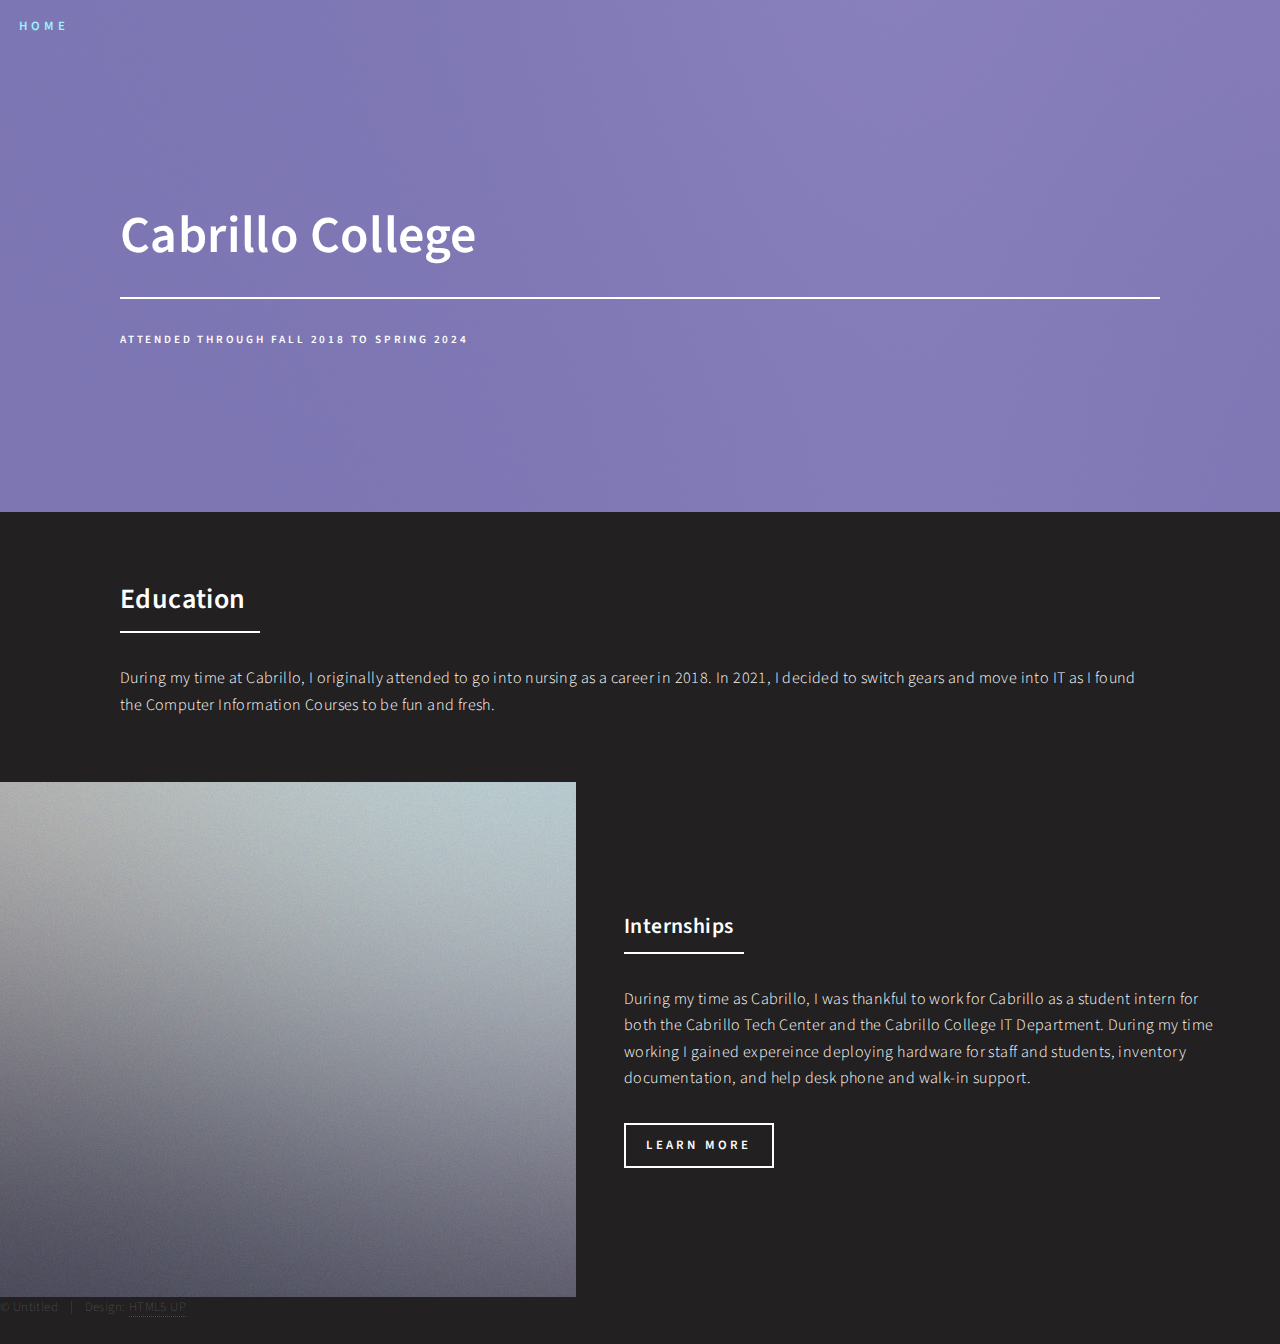
==== commit 6493017d: "Add files via upload" ====
--- a/cabrillo.html
+++ b/cabrillo.html
@@ -48,7 +48,7 @@
 									<header class="major">
 										<h2>Education</h2>
 									</header>
-									<p>During my time at Cabrillo, I originally attended to go into nursing as a career. In 2021, I decided to make the push to switch careers and move into IT as I found troubleshooting and working with hardware more enjoyable</p>
+									<p>During my time at Cabrillo, I originally attended to go into nursing as a career in 2018. In 2021, I decided to switch gears and move into IT as I found the Computer Information Courses to be fun and fresh. </p>
 								</div>
 							</section>
 
@@ -61,63 +61,16 @@
 									<div class="content">
 										<div class="inner">
 											<header class="major">
-												<h3>Orci maecenas</h3>
+												<h3>Internships</h3>
 											</header>
-											<p>Nullam et orci eu lorem consequat tincidunt vivamus et sagittis magna sed nunc rhoncus condimentum sem. In efficitur ligula tate urna. Maecenas massa sed magna lacinia magna pellentesque lorem ipsum dolor. Nullam et orci eu lorem consequat tincidunt. Vivamus et sagittis tempus.</p>
+											<p>During my time as Cabrillo, I was thankful to work for Cabrillo as a student intern for both the Cabrillo Tech Center and the Cabrillo College IT Department. During my time working I gained expereince deploying hardware for staff and students, inventory documentation, and help desk phone and walk-in support. </p>
 											<ul class="actions">
 												<li><a href="generic.html" class="button">Learn more</a></li>
 											</ul>
 										</div>
 									</div>
 								</section>
-								<section>
-									<a href="generic.html" class="image">
-										<img src="images/pic09.jpg" alt="" data-position="top center" />
-									</a>
-									<div class="content">
-										<div class="inner">
-											<header class="major">
-												<h3>Rhoncus magna</h3>
-											</header>
-											<p>Nullam et orci eu lorem consequat tincidunt vivamus et sagittis magna sed nunc rhoncus condimentum sem. In efficitur ligula tate urna. Maecenas massa sed magna lacinia magna pellentesque lorem ipsum dolor. Nullam et orci eu lorem consequat tincidunt. Vivamus et sagittis tempus.</p>
-											<ul class="actions">
-												<li><a href="generic.html" class="button">Learn more</a></li>
-											</ul>
-										</div>
-									</div>
-								</section>
-								<section>
-									<a href="generic.html" class="image">
-										<img src="images/pic10.jpg" alt="" data-position="25% 25%" />
-									</a>
-									<div class="content">
-										<div class="inner">
-											<header class="major">
-												<h3>Sed nunc ligula</h3>
-											</header>
-											<p>Nullam et orci eu lorem consequat tincidunt vivamus et sagittis magna sed nunc rhoncus condimentum sem. In efficitur ligula tate urna. Maecenas massa sed magna lacinia magna pellentesque lorem ipsum dolor. Nullam et orci eu lorem consequat tincidunt. Vivamus et sagittis tempus.</p>
-											<ul class="actions">
-												<li><a href="generic.html" class="button">Learn more</a></li>
-											</ul>
-										</div>
-									</div>
-								</section>
-							</section>
 
-						<!-- Three -->
-							<section id="three">
-								<div class="inner">
-									<header class="major">
-										<h2>Massa libero</h2>
-									</header>
-									<p>Nullam et orci eu lorem consequat tincidunt vivamus et sagittis libero. Mauris aliquet magna magna sed nunc rhoncus pharetra. Pellentesque condimentum sem. In efficitur ligula tate urna. Maecenas laoreet massa vel lacinia pellentesque lorem ipsum dolor. Nullam et orci eu lorem consequat tincidunt. Vivamus et sagittis libero. Mauris aliquet magna magna sed nunc rhoncus amet pharetra et feugiat tempus.</p>
-									<ul class="actions">
-										<li><a href="generic.html" class="button next">Get Started</a></li>
-									</ul>
-								</div>
-							</section>
-
-					</div>
 
 
 
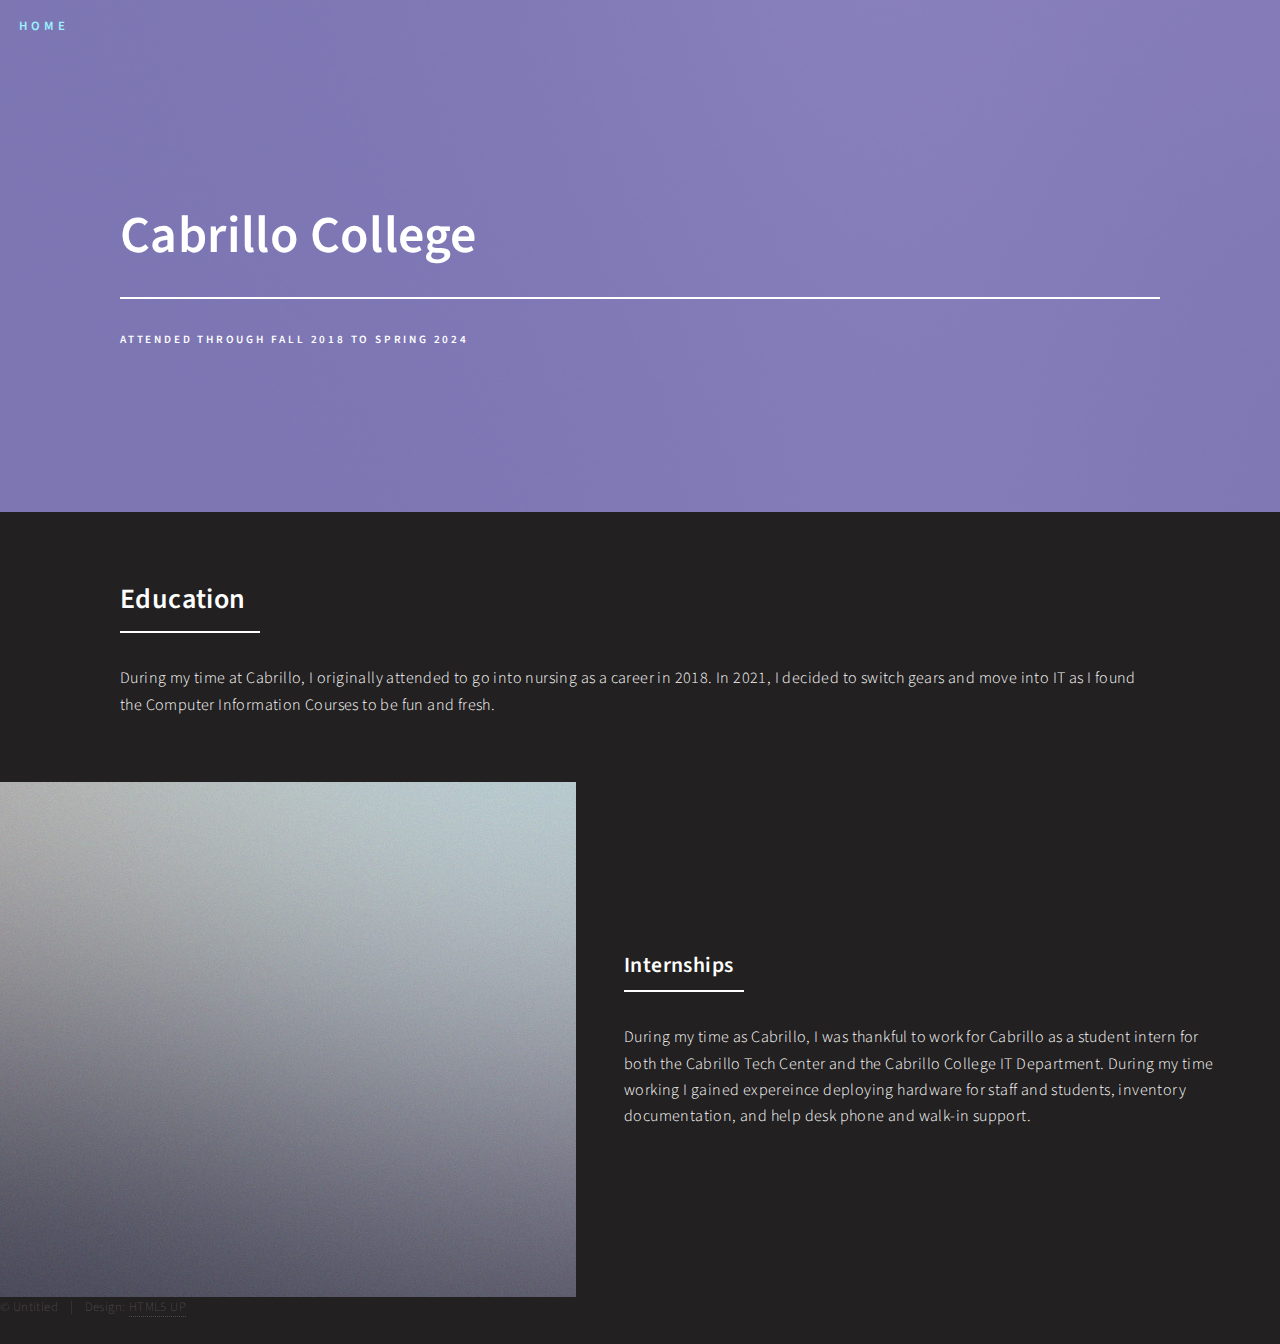
==== commit f5423906: "Add files via upload" ====
--- a/cabrillo.html
+++ b/cabrillo.html
@@ -64,9 +64,7 @@
 												<h3>Internships</h3>
 											</header>
 											<p>During my time as Cabrillo, I was thankful to work for Cabrillo as a student intern for both the Cabrillo Tech Center and the Cabrillo College IT Department. During my time working I gained expereince deploying hardware for staff and students, inventory documentation, and help desk phone and walk-in support. </p>
-											<ul class="actions">
-												<li><a href="generic.html" class="button">Learn more</a></li>
-											</ul>
+
 										</div>
 									</div>
 								</section>
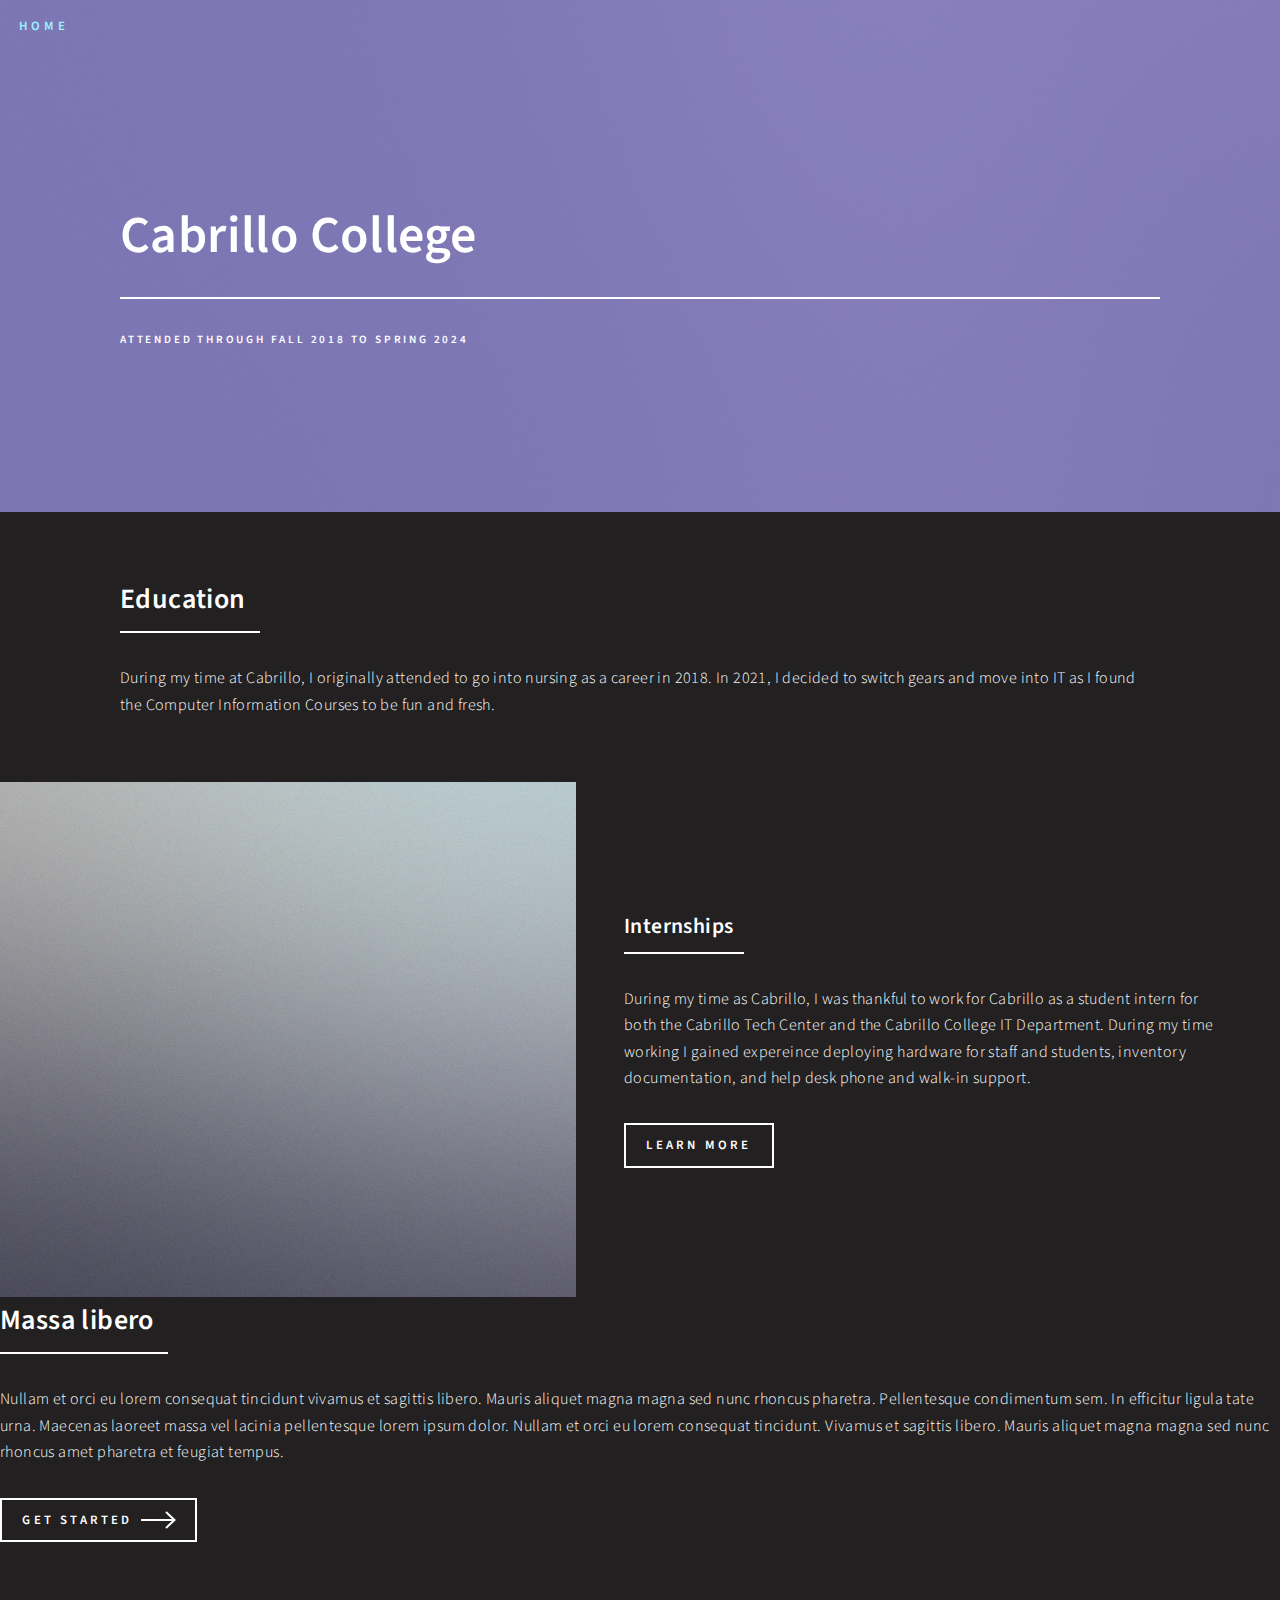
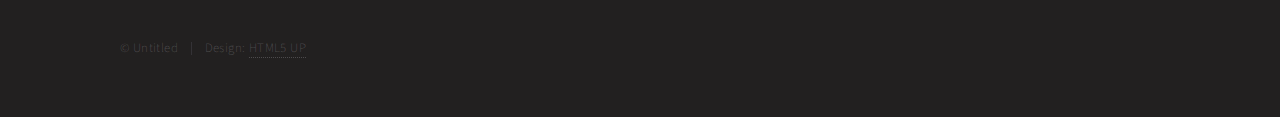
==== commit 180f3ec4: "Add files via upload" ====
--- a/cabrillo.html
+++ b/cabrillo.html
@@ -64,11 +64,27 @@
 												<h3>Internships</h3>
 											</header>
 											<p>During my time as Cabrillo, I was thankful to work for Cabrillo as a student intern for both the Cabrillo Tech Center and the Cabrillo College IT Department. During my time working I gained expereince deploying hardware for staff and students, inventory documentation, and help desk phone and walk-in support. </p>
-
+											<ul class="actions">
+												<li><a href="generic.html" class="button">Learn more</a></li>
+											</ul>
 										</div>
 									</div>
 								</section>
 
+						<!-- Three -->
+							<section id="three">
+								<div class="inner">
+									<header class="major">
+										<h2>Massa libero</h2>
+									</header>
+									<p>Nullam et orci eu lorem consequat tincidunt vivamus et sagittis libero. Mauris aliquet magna magna sed nunc rhoncus pharetra. Pellentesque condimentum sem. In efficitur ligula tate urna. Maecenas laoreet massa vel lacinia pellentesque lorem ipsum dolor. Nullam et orci eu lorem consequat tincidunt. Vivamus et sagittis libero. Mauris aliquet magna magna sed nunc rhoncus amet pharetra et feugiat tempus.</p>
+									<ul class="actions">
+										<li><a href="generic.html" class="button next">Get Started</a></li>
+									</ul>
+								</div>
+							</section>
+
+					</div>
 
 
 
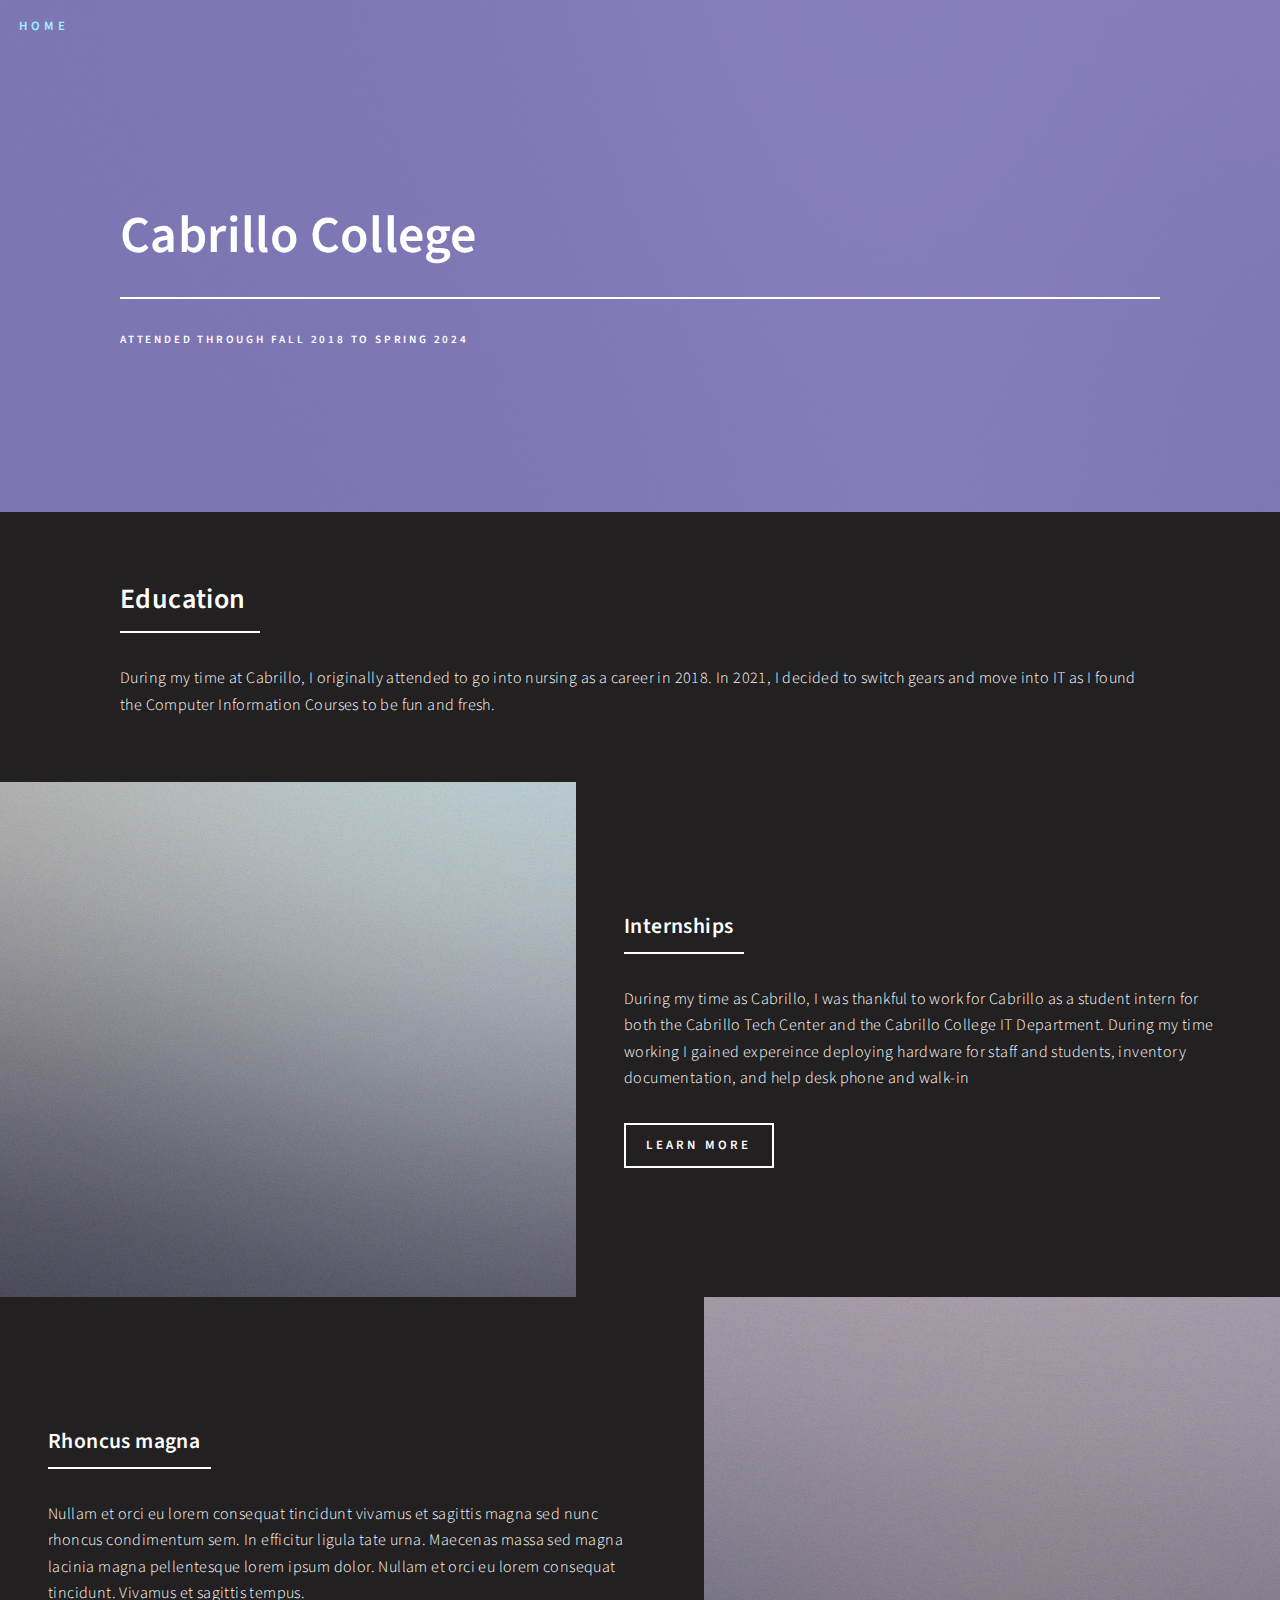
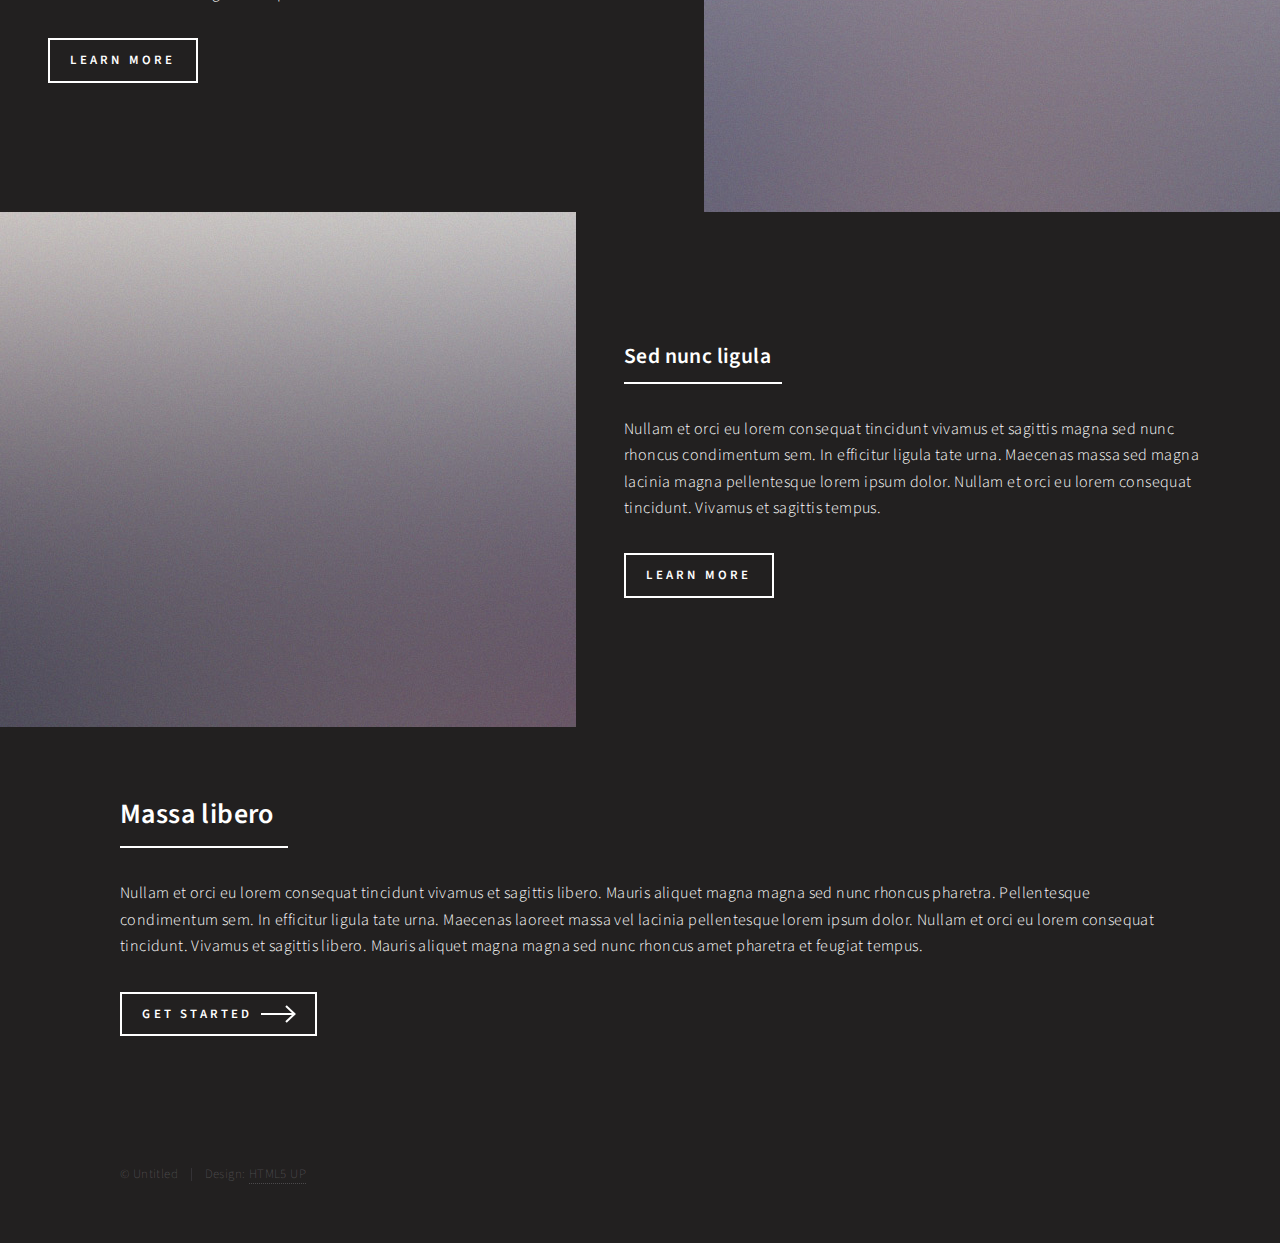
==== commit 21e6029d: "Add files via upload" ====
--- a/cabrillo.html
+++ b/cabrillo.html
@@ -63,13 +63,46 @@
 											<header class="major">
 												<h3>Internships</h3>
 											</header>
-											<p>During my time as Cabrillo, I was thankful to work for Cabrillo as a student intern for both the Cabrillo Tech Center and the Cabrillo College IT Department. During my time working I gained expereince deploying hardware for staff and students, inventory documentation, and help desk phone and walk-in support. </p>
+											<p>During my time as Cabrillo, I was thankful to work for Cabrillo as a student intern for both the Cabrillo Tech Center and the Cabrillo College IT Department. During my time working I gained expereince deploying hardware for staff and students, inventory documentation, and help desk phone and walk-in </p>
 											<ul class="actions">
 												<li><a href="generic.html" class="button">Learn more</a></li>
 											</ul>
 										</div>
 									</div>
 								</section>
+								<section>
+									<a href="generic.html" class="image">
+										<img src="images/pic09.jpg" alt="" data-position="top center" />
+									</a>
+									<div class="content">
+										<div class="inner">
+											<header class="major">
+												<h3>Rhoncus magna</h3>
+											</header>
+											<p>Nullam et orci eu lorem consequat tincidunt vivamus et sagittis magna sed nunc rhoncus condimentum sem. In efficitur ligula tate urna. Maecenas massa sed magna lacinia magna pellentesque lorem ipsum dolor. Nullam et orci eu lorem consequat tincidunt. Vivamus et sagittis tempus.</p>
+											<ul class="actions">
+												<li><a href="generic.html" class="button">Learn more</a></li>
+											</ul>
+										</div>
+									</div>
+								</section>
+								<section>
+									<a href="generic.html" class="image">
+										<img src="images/pic10.jpg" alt="" data-position="25% 25%" />
+									</a>
+									<div class="content">
+										<div class="inner">
+											<header class="major">
+												<h3>Sed nunc ligula</h3>
+											</header>
+											<p>Nullam et orci eu lorem consequat tincidunt vivamus et sagittis magna sed nunc rhoncus condimentum sem. In efficitur ligula tate urna. Maecenas massa sed magna lacinia magna pellentesque lorem ipsum dolor. Nullam et orci eu lorem consequat tincidunt. Vivamus et sagittis tempus.</p>
+											<ul class="actions">
+												<li><a href="generic.html" class="button">Learn more</a></li>
+											</ul>
+										</div>
+									</div>
+								</section>
+							</section>
 
 						<!-- Three -->
 							<section id="three">
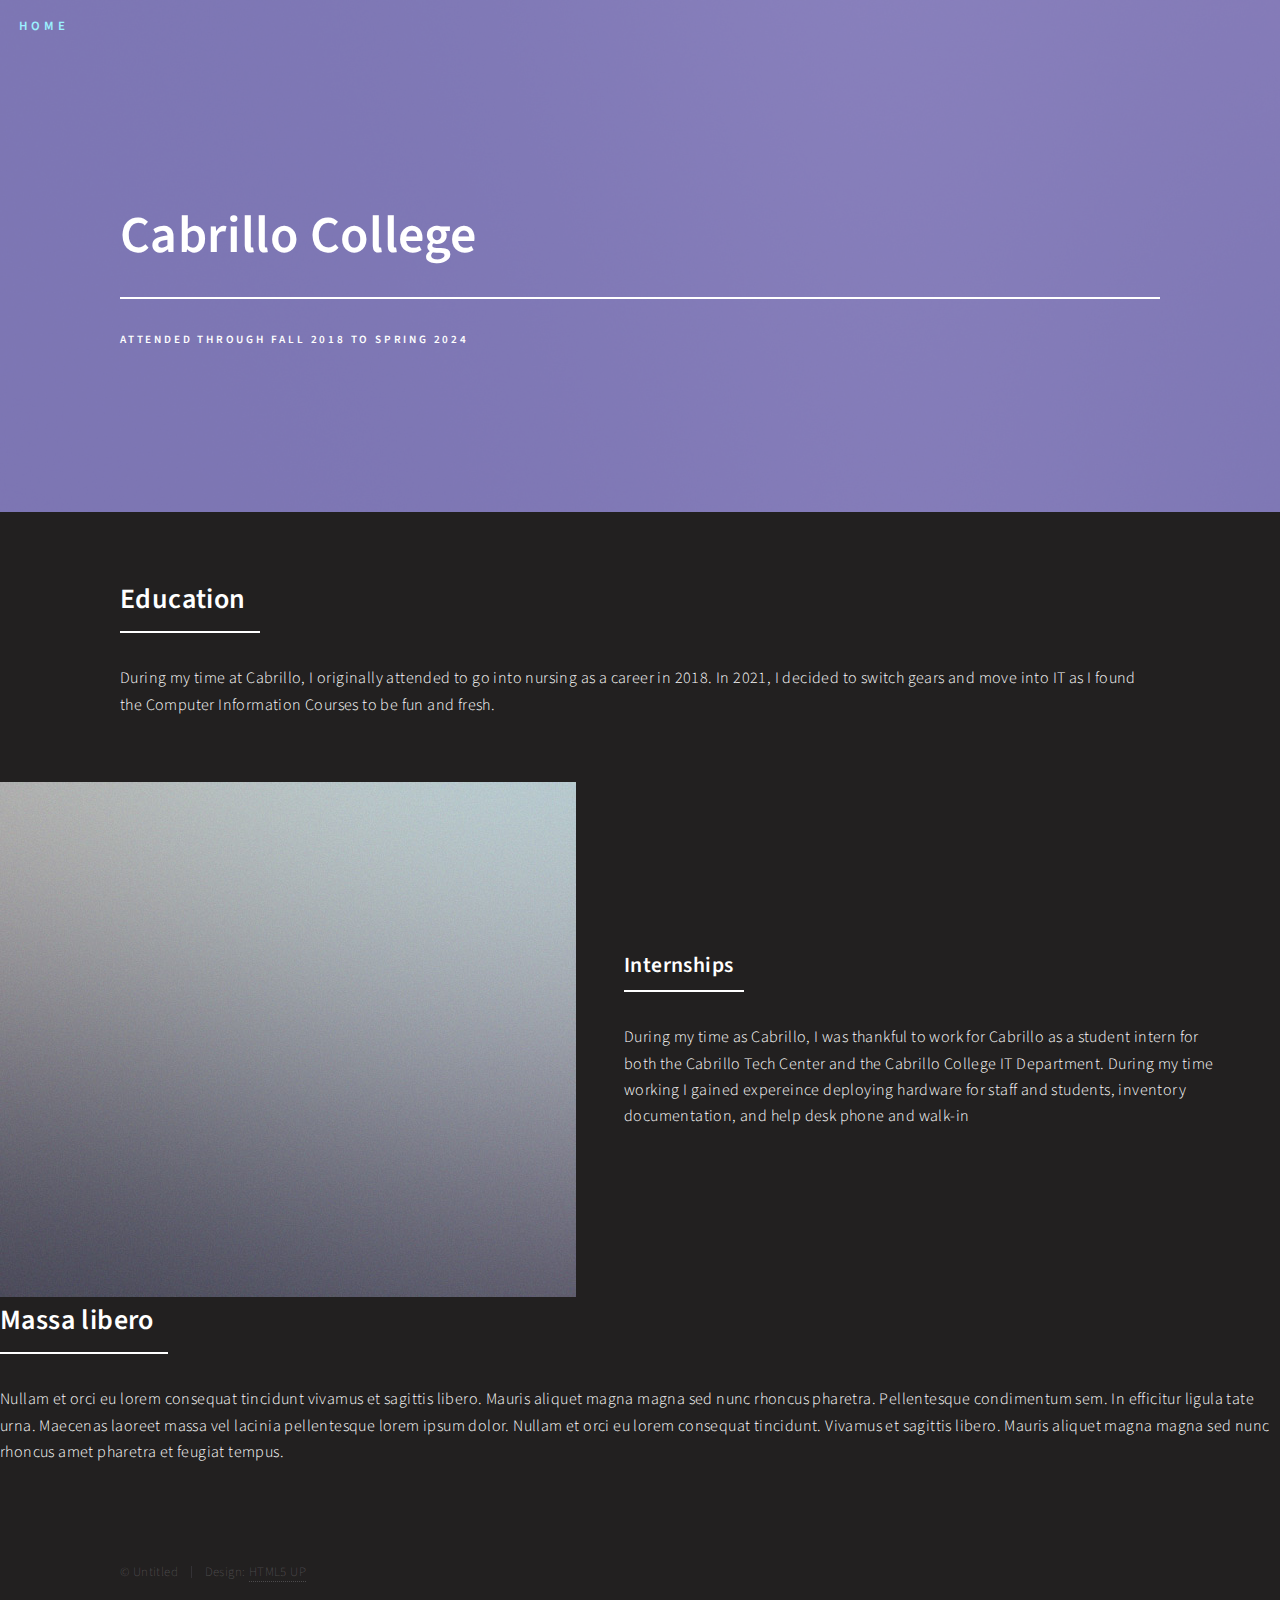
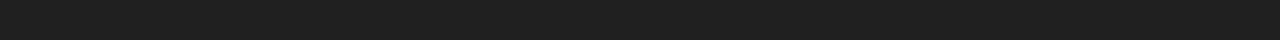
==== commit ab031770: "Add files via upload" ====
--- a/cabrillo.html
+++ b/cabrillo.html
@@ -6,7 +6,7 @@
 -->
 <html>
 	<head>
-		<title>Landing</title>
+		<title>Cabrillo College</title>
 		<meta charset="utf-8" />
 		<meta name="viewport" content="width=device-width, initial-scale=1, user-scalable=no" />
 		<link rel="stylesheet" href="assets/css/main.css" />
@@ -64,45 +64,10 @@
 												<h3>Internships</h3>
 											</header>
 											<p>During my time as Cabrillo, I was thankful to work for Cabrillo as a student intern for both the Cabrillo Tech Center and the Cabrillo College IT Department. During my time working I gained expereince deploying hardware for staff and students, inventory documentation, and help desk phone and walk-in </p>
-											<ul class="actions">
-												<li><a href="generic.html" class="button">Learn more</a></li>
-											</ul>
 										</div>
 									</div>
 								</section>
-								<section>
-									<a href="generic.html" class="image">
-										<img src="images/pic09.jpg" alt="" data-position="top center" />
-									</a>
-									<div class="content">
-										<div class="inner">
-											<header class="major">
-												<h3>Rhoncus magna</h3>
-											</header>
-											<p>Nullam et orci eu lorem consequat tincidunt vivamus et sagittis magna sed nunc rhoncus condimentum sem. In efficitur ligula tate urna. Maecenas massa sed magna lacinia magna pellentesque lorem ipsum dolor. Nullam et orci eu lorem consequat tincidunt. Vivamus et sagittis tempus.</p>
-											<ul class="actions">
-												<li><a href="generic.html" class="button">Learn more</a></li>
-											</ul>
-										</div>
-									</div>
-								</section>
-								<section>
-									<a href="generic.html" class="image">
-										<img src="images/pic10.jpg" alt="" data-position="25% 25%" />
-									</a>
-									<div class="content">
-										<div class="inner">
-											<header class="major">
-												<h3>Sed nunc ligula</h3>
-											</header>
-											<p>Nullam et orci eu lorem consequat tincidunt vivamus et sagittis magna sed nunc rhoncus condimentum sem. In efficitur ligula tate urna. Maecenas massa sed magna lacinia magna pellentesque lorem ipsum dolor. Nullam et orci eu lorem consequat tincidunt. Vivamus et sagittis tempus.</p>
-											<ul class="actions">
-												<li><a href="generic.html" class="button">Learn more</a></li>
-											</ul>
-										</div>
-									</div>
-								</section>
-							</section>
+								
 
 						<!-- Three -->
 							<section id="three">
@@ -111,9 +76,7 @@
 										<h2>Massa libero</h2>
 									</header>
 									<p>Nullam et orci eu lorem consequat tincidunt vivamus et sagittis libero. Mauris aliquet magna magna sed nunc rhoncus pharetra. Pellentesque condimentum sem. In efficitur ligula tate urna. Maecenas laoreet massa vel lacinia pellentesque lorem ipsum dolor. Nullam et orci eu lorem consequat tincidunt. Vivamus et sagittis libero. Mauris aliquet magna magna sed nunc rhoncus amet pharetra et feugiat tempus.</p>
-									<ul class="actions">
-										<li><a href="generic.html" class="button next">Get Started</a></li>
-									</ul>
+
 								</div>
 							</section>
 
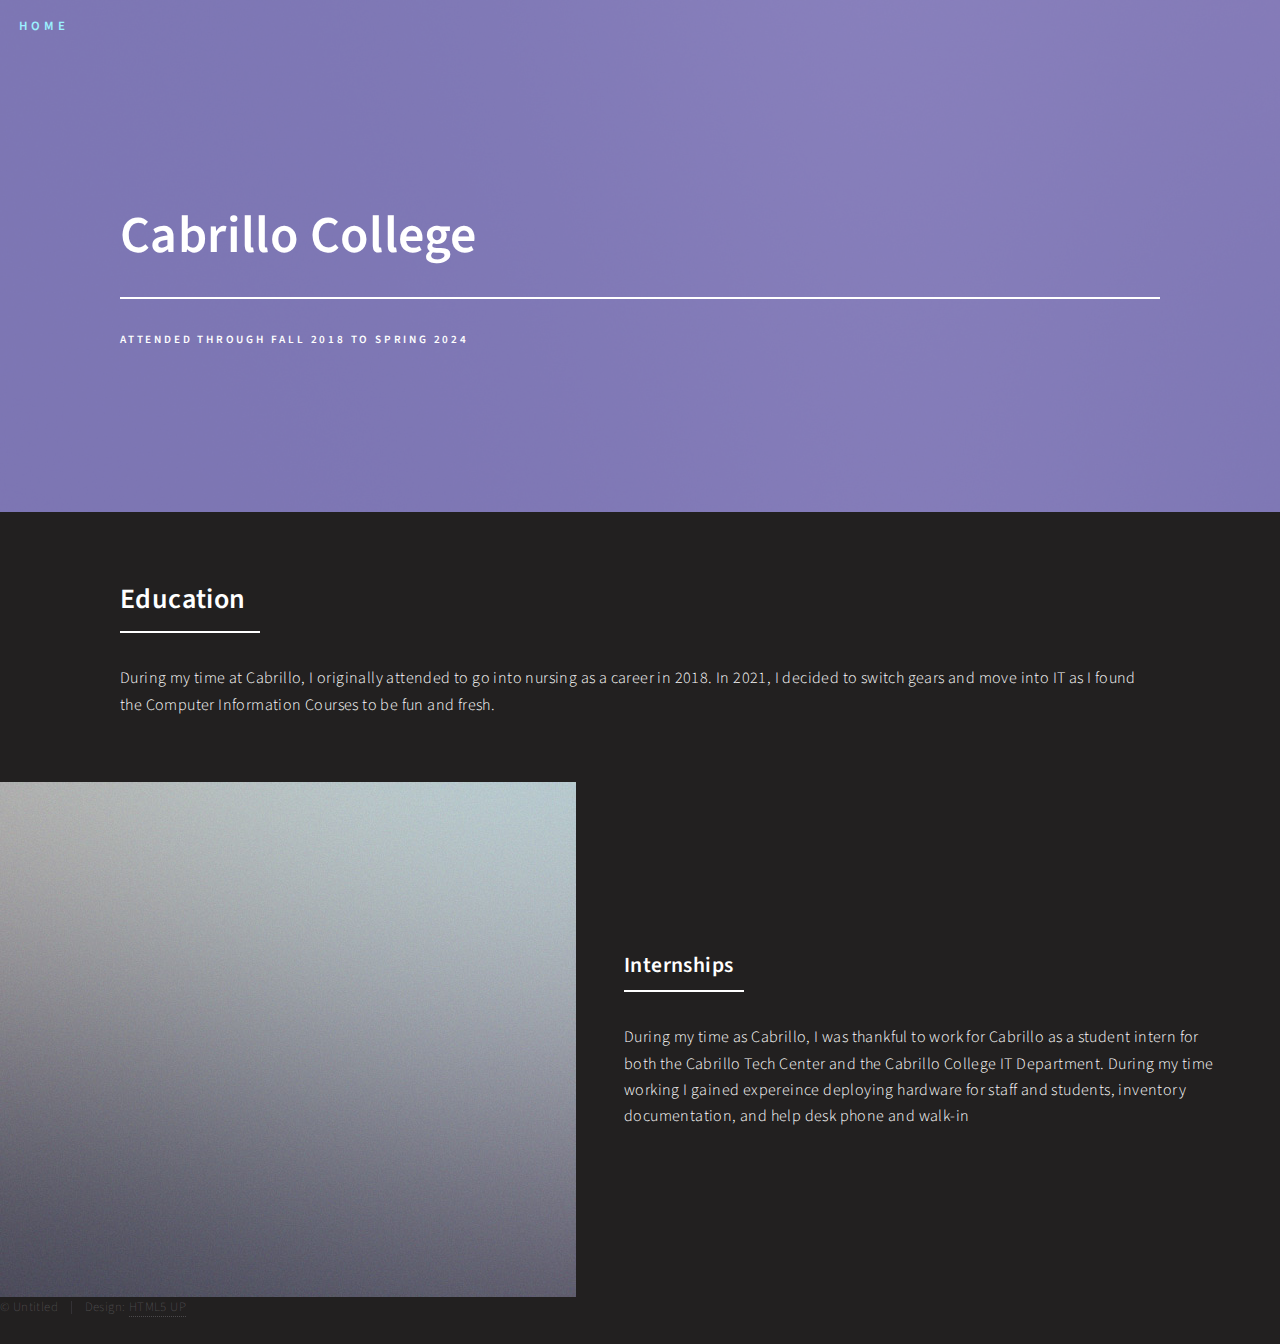
==== commit f9ade01b: "Add files via upload" ====
--- a/cabrillo.html
+++ b/cabrillo.html
@@ -67,20 +67,6 @@
 										</div>
 									</div>
 								</section>
-								
-
-						<!-- Three -->
-							<section id="three">
-								<div class="inner">
-									<header class="major">
-										<h2>Massa libero</h2>
-									</header>
-									<p>Nullam et orci eu lorem consequat tincidunt vivamus et sagittis libero. Mauris aliquet magna magna sed nunc rhoncus pharetra. Pellentesque condimentum sem. In efficitur ligula tate urna. Maecenas laoreet massa vel lacinia pellentesque lorem ipsum dolor. Nullam et orci eu lorem consequat tincidunt. Vivamus et sagittis libero. Mauris aliquet magna magna sed nunc rhoncus amet pharetra et feugiat tempus.</p>
-
-								</div>
-							</section>
-
-					</div>
 
 
 
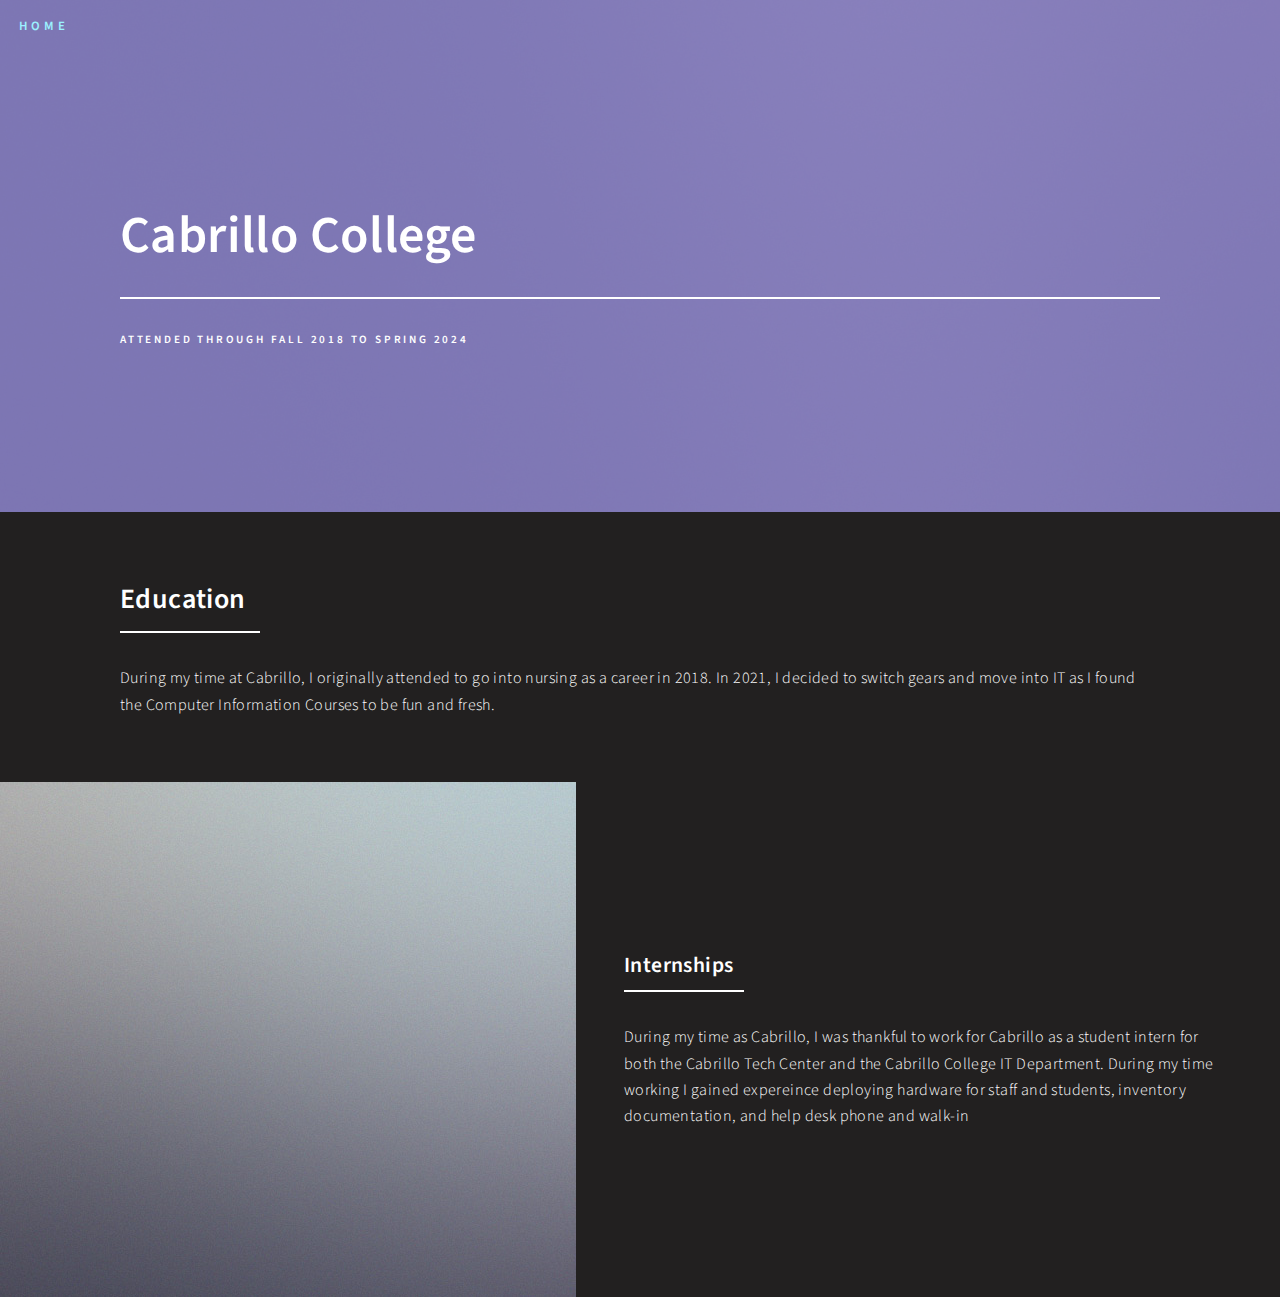
==== commit 5734ceff: "Add files via upload" ====
--- a/cabrillo.html
+++ b/cabrillo.html
@@ -73,9 +73,6 @@
 				<!-- Footer -->
 					<footer id="footer">
 						<div class="inner">
-							<ul class="copyright">
-								<li>&copy; Untitled</li><li>Design: <a href="https://html5up.net">HTML5 UP</a></li>
-							</ul>
 						</div>
 					</footer>
 
